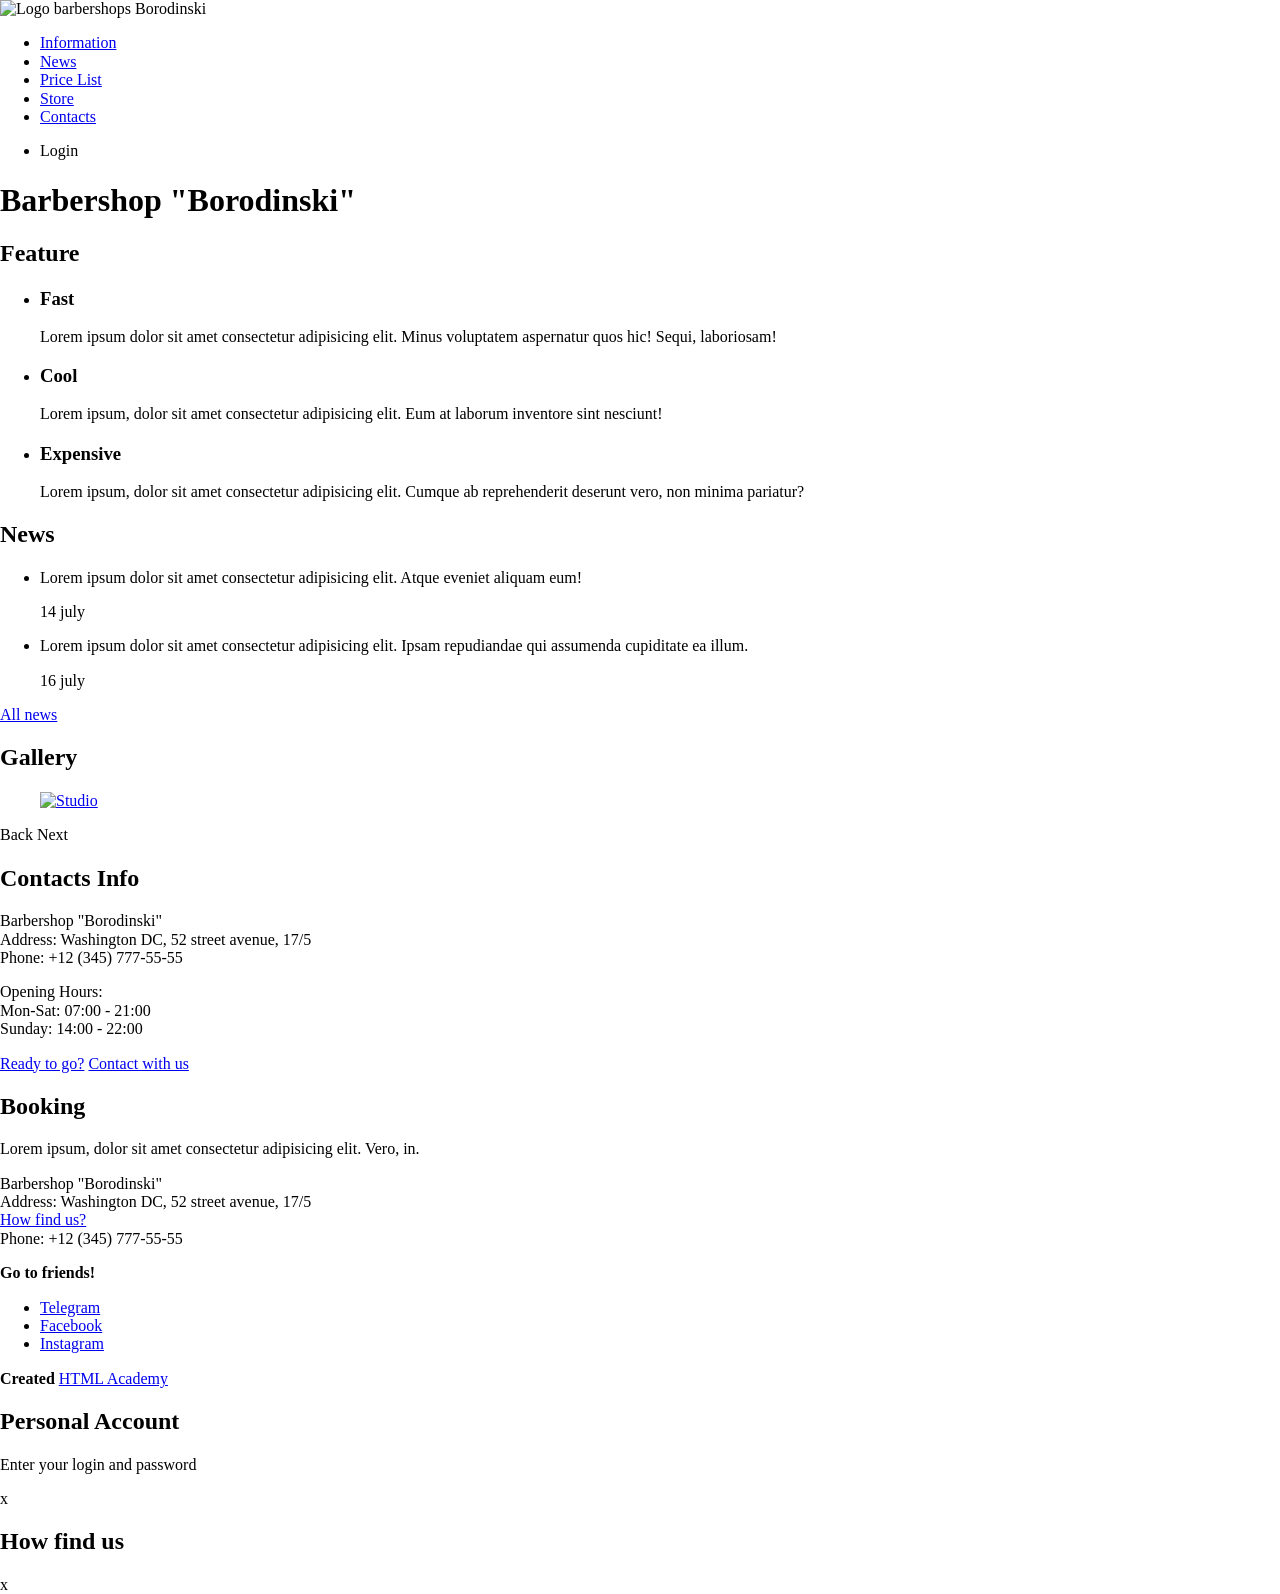
==== index.html @ 48e32523 "Create modal-login & modal-map sections" ====
<!DOCTYPE html>
<html lang="en">

<head>
  <meta charset="UTF-8">
  <meta name="viewport" content="width=device-width, initial-scale=1.0">
  <meta http-equiv="X-UA-Compatible" content="ie=edge">
  <title>Barbershop Borodinski</title>
  <link rel="stylesheet" href="css/normalize.min.css">
  <link rel="stylesheet" href="css/style.css">
</head>

<body>
  <header class="main-header">
    <nav class="main-navigation">
      <a class="main-header-logo">
        <img src="img/index-logo.svg" width="368" height="153" alt="Logo barbershops Borodinski">
      </a>
      <ul class="site-navigation">
        <li>
          <a href="info.html">Information</a>
        </li>
        <li>
          <a href="news.html">News</a>
        </li>
        <li>
          <a href="price.html">Price List</a>
        </li>
        <li>
          <a href="catalog.html">Store</a>
        </li>
        <li>
          <a href="contacts.html">Contacts</a>
        </li>
      </ul>
      <ul class="user-navigation">
        <li class="login-link">Login</li>
      </ul>
    </nav>

  </header>

  <main class="container">
    <h1 class="visually-hidden">Barbershop "Borodinski"</h1>

    <section class="features">
      <h2 class="visually-hidden">Feature</h2>
      <ul class="feature-list">
        <li class="feature-item">
          <h3>Fast</h3>
          <p>Lorem ipsum dolor sit amet consectetur adipisicing elit. Minus voluptatem aspernatur quos hic! Sequi, laboriosam!</p>
        </li>
        <li class="feature-item">
          <h3>Cool</h3>
          <p>Lorem ipsum, dolor sit amet consectetur adipisicing elit. Eum at laborum inventore sint nesciunt!</p>
        </li>
        <li class="feature-item">
          <h3>Expensive</h3>
          <p>Lorem ipsum, dolor sit amet consectetur adipisicing elit. Cumque ab reprehenderit deserunt vero, non minima pariatur?</p>
        </li>
      </ul>
    </section>

    <section class="news">
      <h2>News</h2>
      <ul class="news-list">
        <li class="news-item">
          <p>Lorem ipsum dolor sit amet consectetur adipisicing elit. Atque eveniet aliquam eum!</p>
          <time datetime="2018-07-14">14 july</time>
        </li>
        <li class="news-item">
          <p>Lorem ipsum dolor sit amet consectetur adipisicing elit. Ipsam repudiandae qui assumenda cupiditate ea illum.</p>
          <time datetime="2018-07-16">16 july</time>
        </li>
      </ul>
      <a class="button" href="news.html">All news</a>
    </section>

    <section class="gallery">
      <h2>Gallery</h2>
      <figure class="gallery-content">
        <a href="#">
          <img src="img/studio.jpg" width="286" height="164" alt="Studio">
        </a>
      </figure>
      <span class="button gallery-button galery-button-back">Back</span>
      <span class="button gallery-button galery-button-next">Next</span>
    </section>

    <section class="contacts">
      <h2>Contacts Info</h2>
      <p>
        Barbershop "Borodinski"<br/>
        Address: Washington DC, 52 street avenue, 17/5<br/>
        Phone: +12 (345) 777-55-55
      </p>
      <p>
        Opening Hours:<br/>
        Mon-Sat: 07:00 - 21:00<br/>
        Sunday: 14:00 - 22:00
      </p>
      <a href="map.html" class="button">Ready to go?</a>
      <a href="contacts.html" class="button">Contact with us</a>
    </section>

    <section class="appointment">
      <h2>Booking</h2>
      <p class="appointment-info">Lorem ipsum, dolor sit amet consectetur adipisicing elit. Vero, in.</p>
      <!-- TODO form -->
    </section>
    
  </main>

  <footer class="main-footer">
    <p class="footer-contacts">
      Barbershop "Borodinski"<br/>
      Address: Washington DC, 52 street avenue, 17/5<br/>
      <a href="map.html">How find us?</a><br/>
      Phone: +12 (345) 777-55-55
    </p>
    <p class="footer-social">
      <b>Go to friends!</b>
      <ul>
        <li>
          <a class="social-button" href="#">Telegram</a>
        </li>
        <li>
          <a class="social-button" href="#">Facebook</a>
        </li>
        <li>
          <a class="social-button" href="#">Instagram</a>
        </li>
      </ul>
    </p>
    <p class="footer-copyright">
      <b>Created</b>
      <a class="button" href="https://htmlacademy.ru">HTML Academy</a>
    </p>
  </footer>

  <section class="modal modal-login">
    <h2>Personal Account</h2>
    <p>Enter your login and password</p>
    <!-- TODO form -->
    <span class="modal-close">x</span>
  </section>

  <section class="modal modal-map">
    <h2 class="visually-hidden">How find us</h2>
    <span class="modal-close">x</span>

  </section>

</body>

</html>
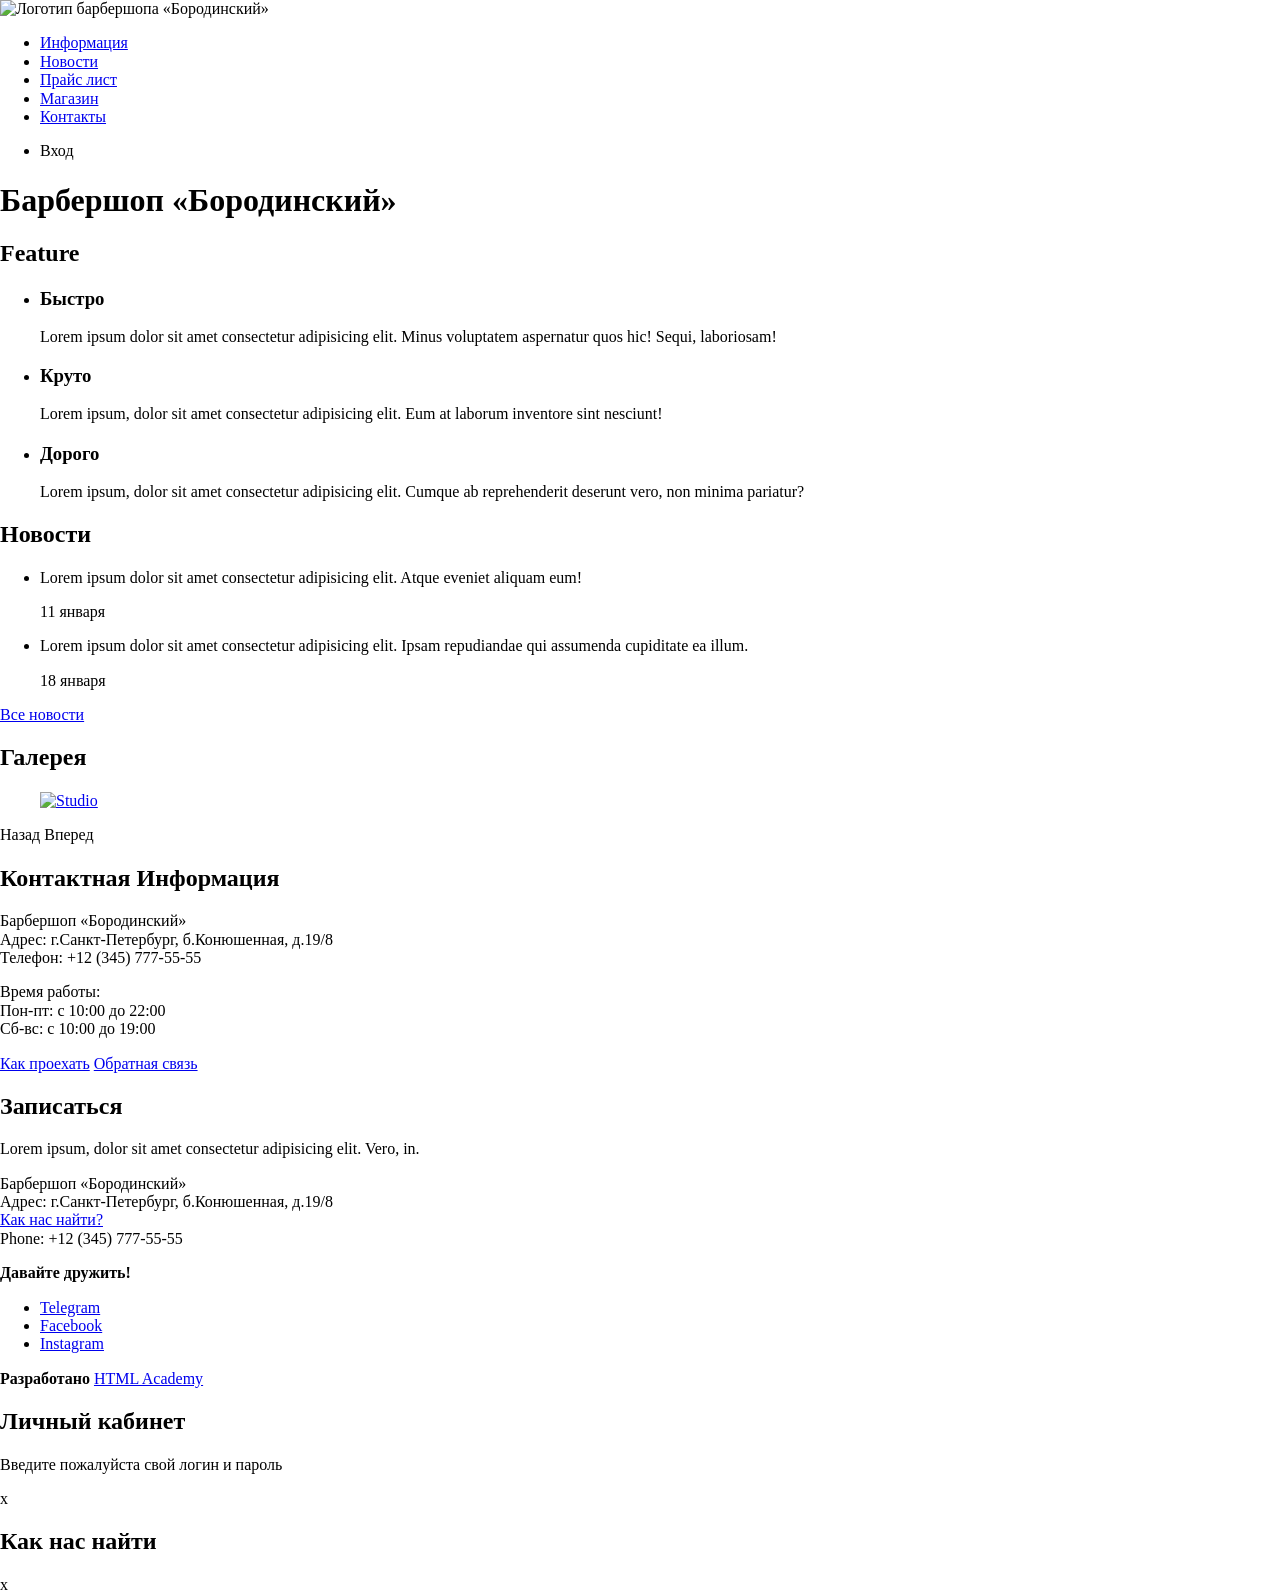
==== commit 8e718faf: "Change localization: en -> ru" ====
--- a/index.html
+++ b/index.html
@@ -5,7 +5,7 @@
   <meta charset="UTF-8">
   <meta name="viewport" content="width=device-width, initial-scale=1.0">
   <meta http-equiv="X-UA-Compatible" content="ie=edge">
-  <title>Barbershop Borodinski</title>
+  <title>Барбершоп Бородинский</title>
   <link rel="stylesheet" href="css/normalize.min.css">
   <link rel="stylesheet" href="css/style.css">
 </head>
@@ -14,97 +14,97 @@
   <header class="main-header">
     <nav class="main-navigation">
       <a class="main-header-logo">
-        <img src="img/index-logo.svg" width="368" height="153" alt="Logo barbershops Borodinski">
+        <img src="img/index-logo.svg" width="368" height="153" alt="Логотип барбершопа «Бородинский»">
       </a>
       <ul class="site-navigation">
         <li>
-          <a href="info.html">Information</a>
+          <a href="info.html">Информация</a>
         </li>
         <li>
-          <a href="news.html">News</a>
+          <a href="news.html">Новости</a>
         </li>
         <li>
-          <a href="price.html">Price List</a>
+          <a href="price.html">Прайс лист</a>
         </li>
         <li>
-          <a href="catalog.html">Store</a>
+          <a href="catalog.html">Магазин</a>
         </li>
         <li>
-          <a href="contacts.html">Contacts</a>
+          <a href="contacts.html">Контакты</a>
         </li>
       </ul>
       <ul class="user-navigation">
-        <li class="login-link">Login</li>
+        <li class="login-link">Вход</li>
       </ul>
     </nav>
 
   </header>
 
   <main class="container">
-    <h1 class="visually-hidden">Barbershop "Borodinski"</h1>
+    <h1 class="visually-hidden">Барбершоп «Бородинский»</h1>
 
     <section class="features">
       <h2 class="visually-hidden">Feature</h2>
       <ul class="feature-list">
         <li class="feature-item">
-          <h3>Fast</h3>
+          <h3>Быстро</h3>
           <p>Lorem ipsum dolor sit amet consectetur adipisicing elit. Minus voluptatem aspernatur quos hic! Sequi, laboriosam!</p>
         </li>
         <li class="feature-item">
-          <h3>Cool</h3>
+          <h3>Круто</h3>
           <p>Lorem ipsum, dolor sit amet consectetur adipisicing elit. Eum at laborum inventore sint nesciunt!</p>
         </li>
         <li class="feature-item">
-          <h3>Expensive</h3>
+          <h3>Дорого</h3>
           <p>Lorem ipsum, dolor sit amet consectetur adipisicing elit. Cumque ab reprehenderit deserunt vero, non minima pariatur?</p>
         </li>
       </ul>
     </section>
 
     <section class="news">
-      <h2>News</h2>
+      <h2>Новости</h2>
       <ul class="news-list">
         <li class="news-item">
           <p>Lorem ipsum dolor sit amet consectetur adipisicing elit. Atque eveniet aliquam eum!</p>
-          <time datetime="2018-07-14">14 july</time>
+          <time datetime="2018-01-11">11 января</time>
         </li>
         <li class="news-item">
           <p>Lorem ipsum dolor sit amet consectetur adipisicing elit. Ipsam repudiandae qui assumenda cupiditate ea illum.</p>
-          <time datetime="2018-07-16">16 july</time>
+          <time datetime="2018-01-18">18 января</time>
         </li>
       </ul>
-      <a class="button" href="news.html">All news</a>
+      <a class="button" href="news.html">Все новости</a>
     </section>
 
     <section class="gallery">
-      <h2>Gallery</h2>
+      <h2>Галерея</h2>
       <figure class="gallery-content">
         <a href="#">
           <img src="img/studio.jpg" width="286" height="164" alt="Studio">
         </a>
       </figure>
-      <span class="button gallery-button galery-button-back">Back</span>
-      <span class="button gallery-button galery-button-next">Next</span>
+      <span class="button gallery-button galery-button-back">Назад</span>
+      <span class="button gallery-button galery-button-next">Вперед</span>
     </section>
 
     <section class="contacts">
-      <h2>Contacts Info</h2>
+      <h2>Контактная Информация</h2>
       <p>
-        Barbershop "Borodinski"<br/>
-        Address: Washington DC, 52 street avenue, 17/5<br/>
-        Phone: +12 (345) 777-55-55
+        Барбершоп «Бородинский»<br>
+        Адрес: г.Санкт-Петербург, б.Конюшенная, д.19/8<br>
+        Телефон: +12 (345) 777-55-55
       </p>
       <p>
-        Opening Hours:<br/>
-        Mon-Sat: 07:00 - 21:00<br/>
-        Sunday: 14:00 - 22:00
+        Время работы:<br>
+        Пон-пт: с 10:00 до 22:00<br>
+        Сб-вс: с 10:00 до 19:00
       </p>
-      <a href="map.html" class="button">Ready to go?</a>
-      <a href="contacts.html" class="button">Contact with us</a>
+      <a href="map.html" class="button">Как проехать</a>
+      <a href="contacts.html" class="button">Обратная связь</a>
     </section>
 
     <section class="appointment">
-      <h2>Booking</h2>
+      <h2>Записаться</h2>
       <p class="appointment-info">Lorem ipsum, dolor sit amet consectetur adipisicing elit. Vero, in.</p>
       <!-- TODO form -->
     </section>
@@ -113,13 +113,13 @@
 
   <footer class="main-footer">
     <p class="footer-contacts">
-      Barbershop "Borodinski"<br/>
-      Address: Washington DC, 52 street avenue, 17/5<br/>
-      <a href="map.html">How find us?</a><br/>
+      Барбершоп «Бородинский»<br>
+      Адрес: г.Санкт-Петербург, б.Конюшенная, д.19/8<br>
+      <a href="map.html">Как нас найти?</a><br>
       Phone: +12 (345) 777-55-55
     </p>
-    <p class="footer-social">
-      <b>Go to friends!</b>
+    <div class="footer-social">
+      <b>Давайте дружить!</b>
       <ul>
         <li>
           <a class="social-button" href="#">Telegram</a>
@@ -131,22 +131,22 @@
           <a class="social-button" href="#">Instagram</a>
         </li>
       </ul>
-    </p>
+    </div>
     <p class="footer-copyright">
-      <b>Created</b>
+      <b>Разработано</b>
       <a class="button" href="https://htmlacademy.ru">HTML Academy</a>
     </p>
   </footer>
 
   <section class="modal modal-login">
-    <h2>Personal Account</h2>
-    <p>Enter your login and password</p>
+    <h2>Личный кабинет</h2>
+    <p>Введите пожалуйста свой логин и пароль</p>
     <!-- TODO form -->
     <span class="modal-close">x</span>
   </section>
 
   <section class="modal modal-map">
-    <h2 class="visually-hidden">How find us</h2>
+    <h2 class="visually-hidden">Как нас найти</h2>
     <span class="modal-close">x</span>
 
   </section>
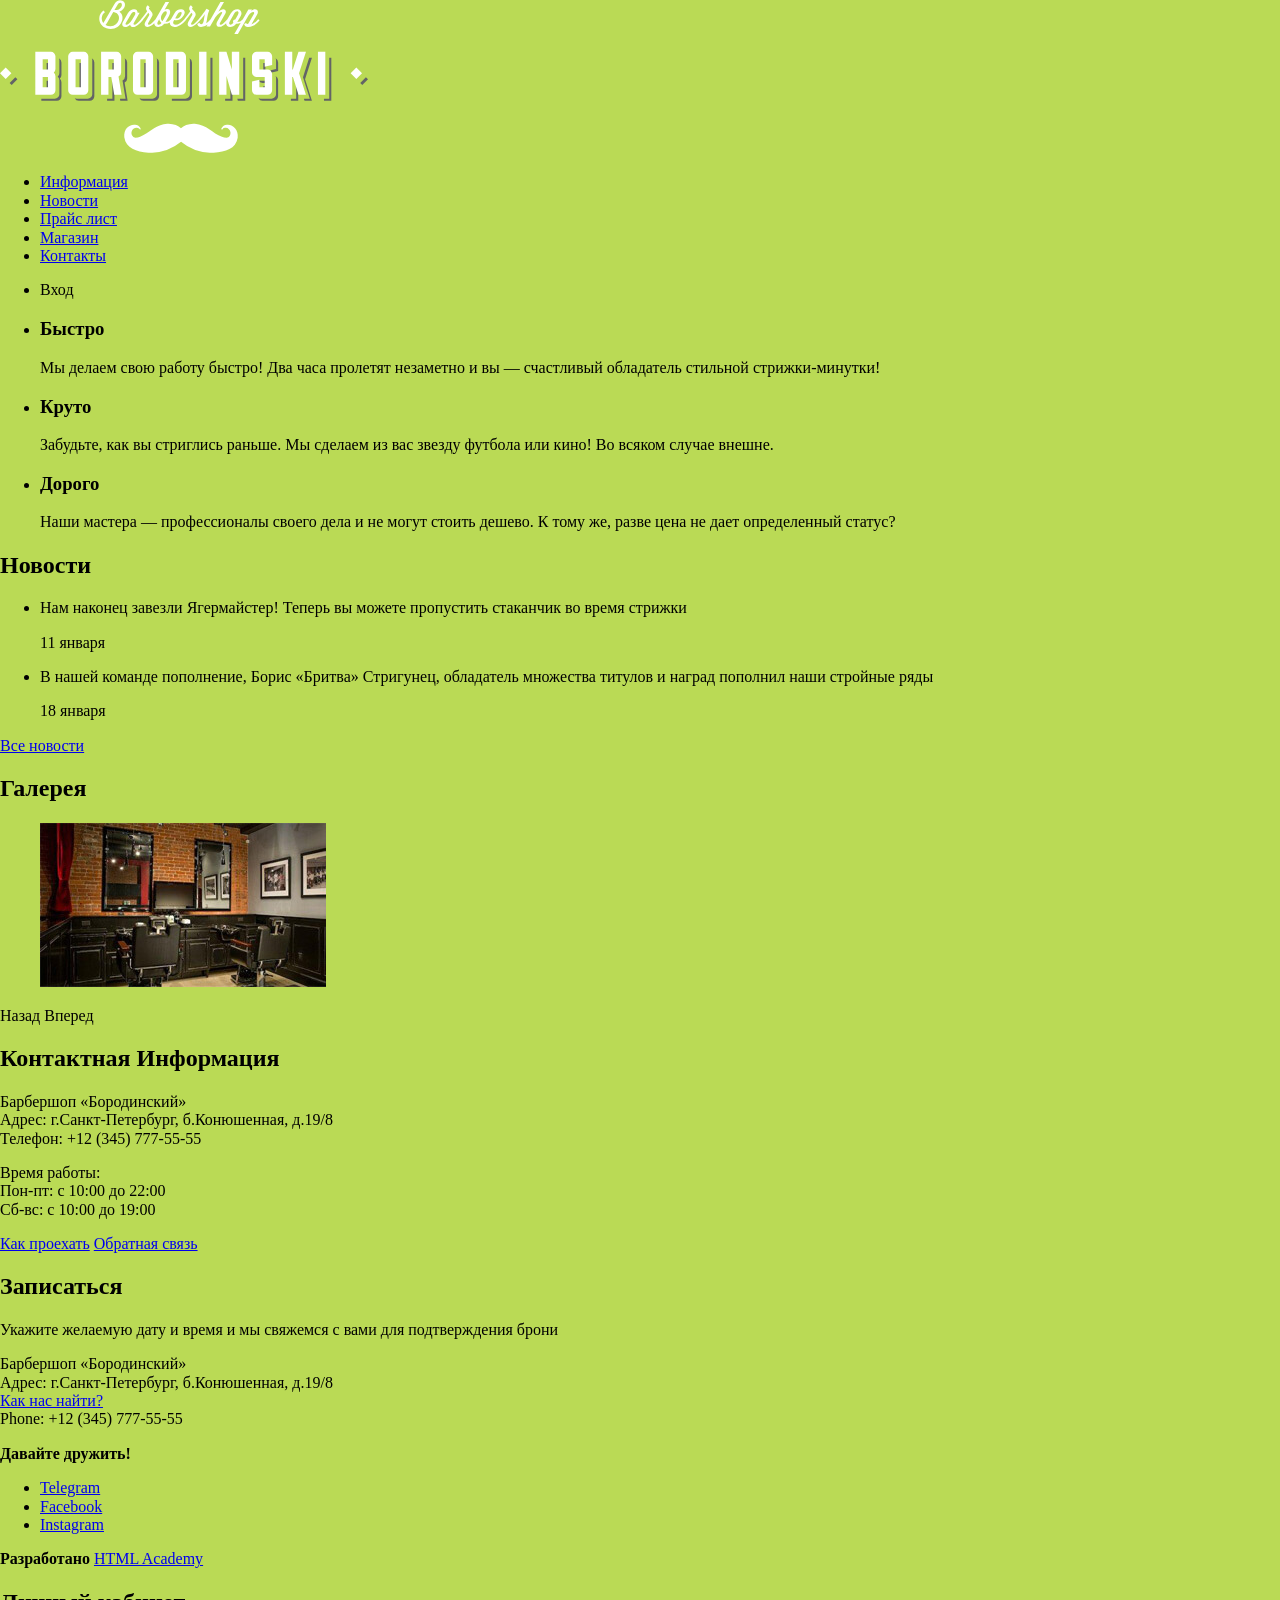
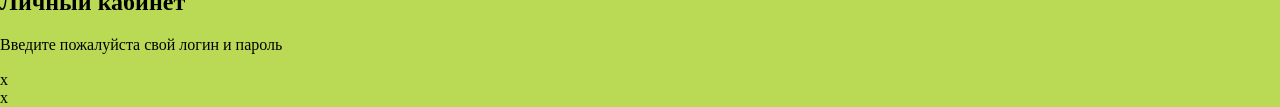
==== commit aff57265: "Create catalog-item page: add main header & main footer" ====
--- a/index.html
+++ b/index.html
@@ -48,15 +48,15 @@
       <ul class="feature-list">
         <li class="feature-item">
           <h3>Быстро</h3>
-          <p>Lorem ipsum dolor sit amet consectetur adipisicing elit. Minus voluptatem aspernatur quos hic! Sequi, laboriosam!</p>
+          <p>Мы делаем свою работу быстро! Два часа пролетят незаметно и вы — счастливый обладатель стильной стрижки-минутки!</p>
         </li>
         <li class="feature-item">
           <h3>Круто</h3>
-          <p>Lorem ipsum, dolor sit amet consectetur adipisicing elit. Eum at laborum inventore sint nesciunt!</p>
+          <p>Забудьте, как вы стриглись раньше. Мы сделаем из вас звезду футбола или кино! Во всяком случае внешне.</p>
         </li>
         <li class="feature-item">
           <h3>Дорого</h3>
-          <p>Lorem ipsum, dolor sit amet consectetur adipisicing elit. Cumque ab reprehenderit deserunt vero, non minima pariatur?</p>
+          <p>Наши мастера — профессионалы своего дела и не могут стоить дешево. К тому же, разве цена не дает определенный статус?</p>
         </li>
       </ul>
     </section>
@@ -65,11 +65,13 @@
       <h2>Новости</h2>
       <ul class="news-list">
         <li class="news-item">
-          <p>Lorem ipsum dolor sit amet consectetur adipisicing elit. Atque eveniet aliquam eum!</p>
+          <p>Нам наконец завезли Ягермайстер! Теперь вы можете пропустить стаканчик во время стрижки</p>
           <time datetime="2018-01-11">11 января</time>
         </li>
         <li class="news-item">
-          <p>Lorem ipsum dolor sit amet consectetur adipisicing elit. Ipsam repudiandae qui assumenda cupiditate ea illum.</p>
+          <p>В нашей команде пополнение, Борис «Бритва» Стригунец, обладатель множества титулов и наград пополнил наши стройные
+            ряды
+          </p>
           <time datetime="2018-01-18">18 января</time>
         </li>
       </ul>
@@ -90,14 +92,14 @@
     <section class="contacts">
       <h2>Контактная Информация</h2>
       <p>
-        Барбершоп «Бородинский»<br>
-        Адрес: г.Санкт-Петербург, б.Конюшенная, д.19/8<br>
-        Телефон: +12 (345) 777-55-55
+        Барбершоп «Бородинский»
+        <br> Адрес: г.Санкт-Петербург, б.Конюшенная, д.19/8
+        <br> Телефон: +12 (345) 777-55-55
       </p>
       <p>
-        Время работы:<br>
-        Пон-пт: с 10:00 до 22:00<br>
-        Сб-вс: с 10:00 до 19:00
+        Время работы:
+        <br> Пон-пт: с 10:00 до 22:00
+        <br> Сб-вс: с 10:00 до 19:00
       </p>
       <a href="map.html" class="button">Как проехать</a>
       <a href="contacts.html" class="button">Обратная связь</a>
@@ -105,18 +107,19 @@
 
     <section class="appointment">
       <h2>Записаться</h2>
-      <p class="appointment-info">Lorem ipsum, dolor sit amet consectetur adipisicing elit. Vero, in.</p>
+      <p class="appointment-info">Укажите желаемую дату и время и мы свяжемся с вами для подтверждения брони</p>
       <!-- TODO form -->
     </section>
-    
+
   </main>
 
   <footer class="main-footer">
     <p class="footer-contacts">
-      Барбершоп «Бородинский»<br>
-      Адрес: г.Санкт-Петербург, б.Конюшенная, д.19/8<br>
-      <a href="map.html">Как нас найти?</a><br>
-      Phone: +12 (345) 777-55-55
+      Барбершоп «Бородинский»
+      <br> Адрес: г.Санкт-Петербург, б.Конюшенная, д.19/8
+      <br>
+      <a href="map.html">Как нас найти?</a>
+      <br> Phone: +12 (345) 777-55-55
     </p>
     <div class="footer-social">
       <b>Давайте дружить!</b>
--- a/css/style.css
+++ b/css/style.css
@@ -0,0 +1,7 @@
+body {
+  background: #bada55;
+}
+
+.visually-hidden {
+  display: none;
+}
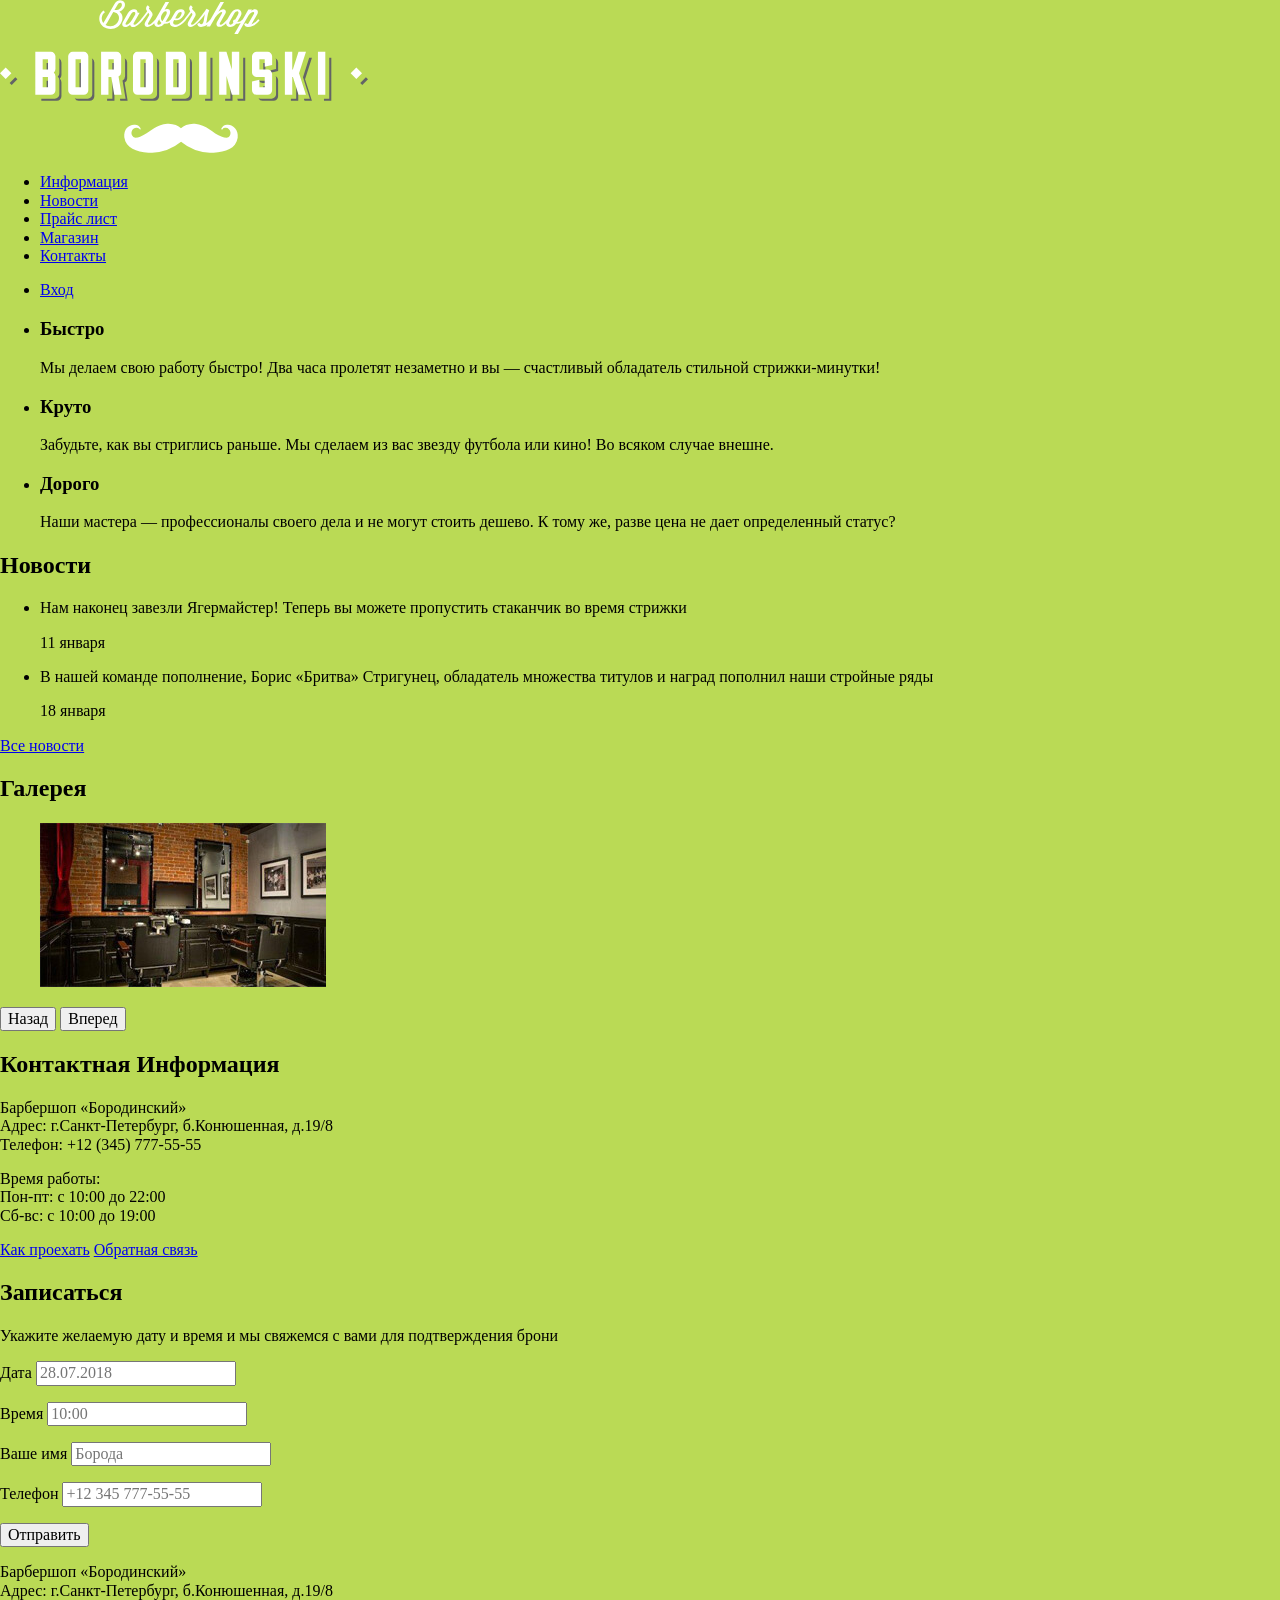
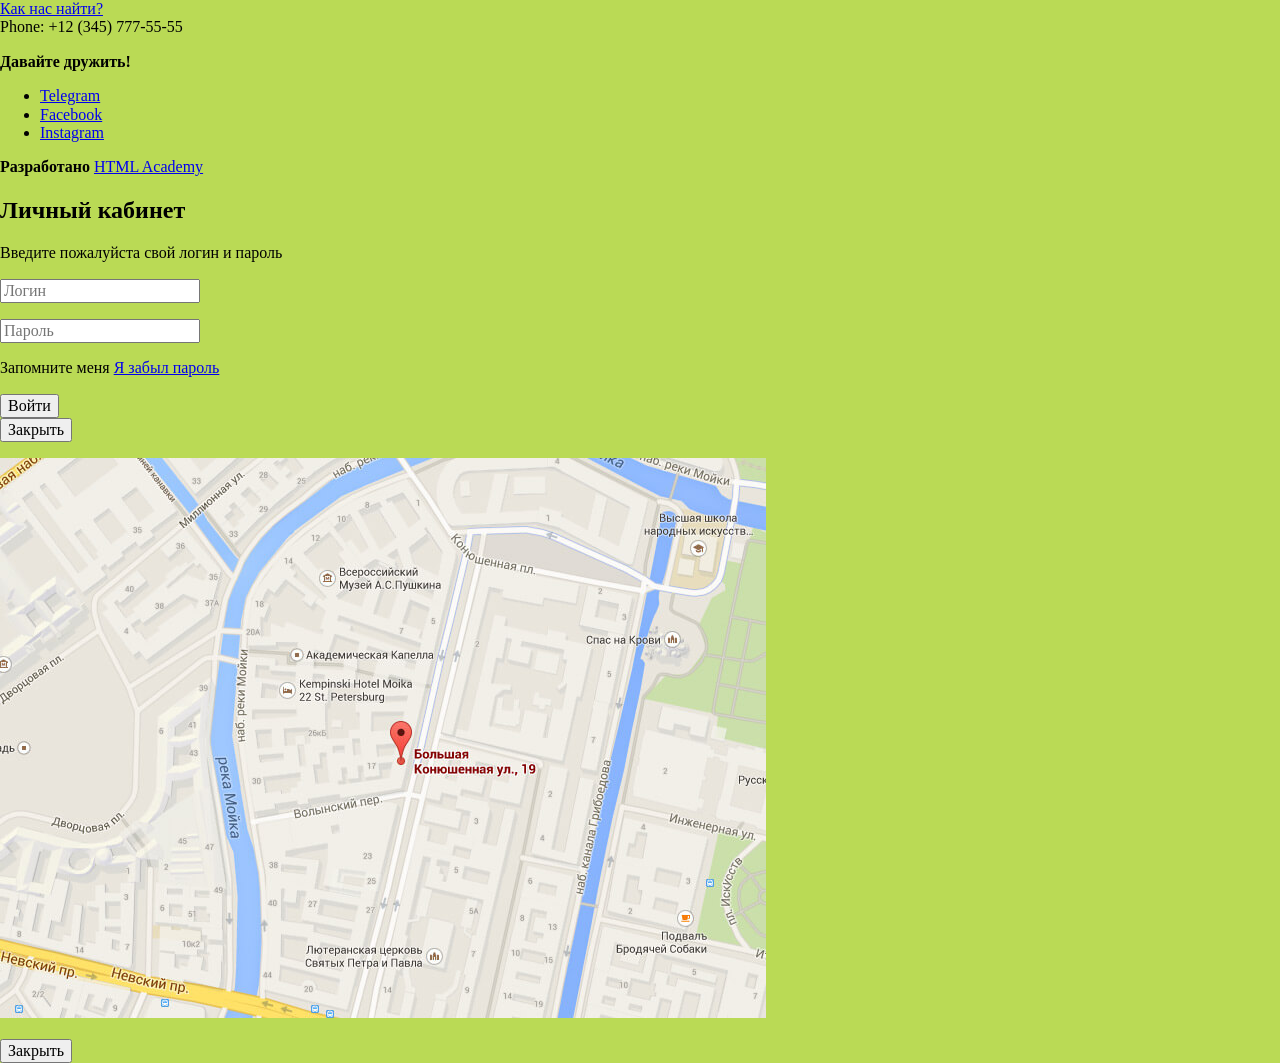
==== commit 7f6cf24f: "Create appointment-form, modal-login form Add user login-link, change modal-close button, change gal" ====
--- a/index.html
+++ b/index.html
@@ -34,7 +34,9 @@
         </li>
       </ul>
       <ul class="user-navigation">
-        <li class="login-link">Вход</li>
+        <li class="login-link">
+          <a href="login.html" class="login-link">Вход</a>
+        </li>
       </ul>
     </nav>
 
@@ -85,8 +87,8 @@
           <img src="img/studio.jpg" width="286" height="164" alt="Studio">
         </a>
       </figure>
-      <span class="button gallery-button galery-button-back">Назад</span>
-      <span class="button gallery-button galery-button-next">Вперед</span>
+      <button class="button gallery-button galery-button-back" type="button">Назад</button>
+      <button class="button gallery-button galery-button-next" type="button">Вперед</button>
     </section>
 
     <section class="contacts">
@@ -108,7 +110,25 @@
     <section class="appointment">
       <h2>Записаться</h2>
       <p class="appointment-info">Укажите желаемую дату и время и мы свяжемся с вами для подтверждения брони</p>
-      <!-- TODO form -->
+      <form class="appointment-form" action="https://echo.htmlacademy.ru" method="POST">
+        <p class="appointment-item">
+          <label for="appointment-date">Дата</label>
+          <input id="appointment-date" type="text" name="date" value="" placeholder="28.07.2018">
+        </p>
+        <p class="appointment-item">
+          <label for="appointment-time">Время</label>
+          <input id="appointment-time" type="text" name="time" value="" placeholder="10:00">
+        </p>
+        <p class="appointment=item">
+          <label for="appointment-name">Ваше имя</label>
+          <input id="appointment-name" type="text" name="name" value="" placeholder="Борода">
+        </p>
+        <p class="appointment-item">
+          <label for="appointment-phone">Телефон</label>
+          <input id="appointment-phone" type="tel" name="phone" value="" placeholder="+12 345 777-55-55">
+        </p>
+        <button class="button" type="submit">Отправить</button>
+      </form>
     </section>
 
   </main>
@@ -144,13 +164,34 @@
   <section class="modal modal-login">
     <h2>Личный кабинет</h2>
     <p>Введите пожалуйста свой логин и пароль</p>
-    <!-- TODO form -->
-    <span class="modal-close">x</span>
+    <form class="login-form" action="https://echo.htmlacademy.ru" method="POST">
+      <p>
+        <label class="visually-hidden" for="user-login">Логин</label>
+        <input class="login-icon__user" id="user-login" type="text" name="login" placeholder="Логин">
+      </p>
+      <p>
+        <label class="visually-hidden" for="user-password">Пароль</label>
+        <input class="login-icon__password" id="user-password" type="password" name="password" placeholder="Пароль">
+      </p>
+      <p class="login-password__info">
+        <label class="login-checkbox">
+          <input class="visually-hidden" type="checkbox" name="remember">
+          <span class="checkbox-indicator"></span>
+          Запомните меня
+        </label>
+        <a class="restore" href="#">Я забыл пароль</a>
+      </p>
+      <button class="button" type="submit">Войти</button>
+    </form>
+    <button class="modal-close" type="button">Закрыть</button>
   </section>
 
   <section class="modal modal-map">
     <h2 class="visually-hidden">Как нас найти</h2>
-    <span class="modal-close">x</span>
+    <p>
+      <img src="img/map.jpg" width="766" height="560" alt="Офис компании по адресу ул.Конюшенная, д.19/8, г.Санкт-Петербург">
+    </p>
+    <button class="modal-close">Закрыть</button>
 
   </section>
 
--- a/css/style.css
+++ b/css/style.css
@@ -3,5 +3,12 @@
 }
 
 .visually-hidden {
-  display: none;
+  position: absolute;
+  width: 1px;
+  height: 1px;
+  margin: -1px;
+  padding: 0;
+  border: 0;
+  clip: rect(0 0 0 0);
+  overflow: hidden;
 }
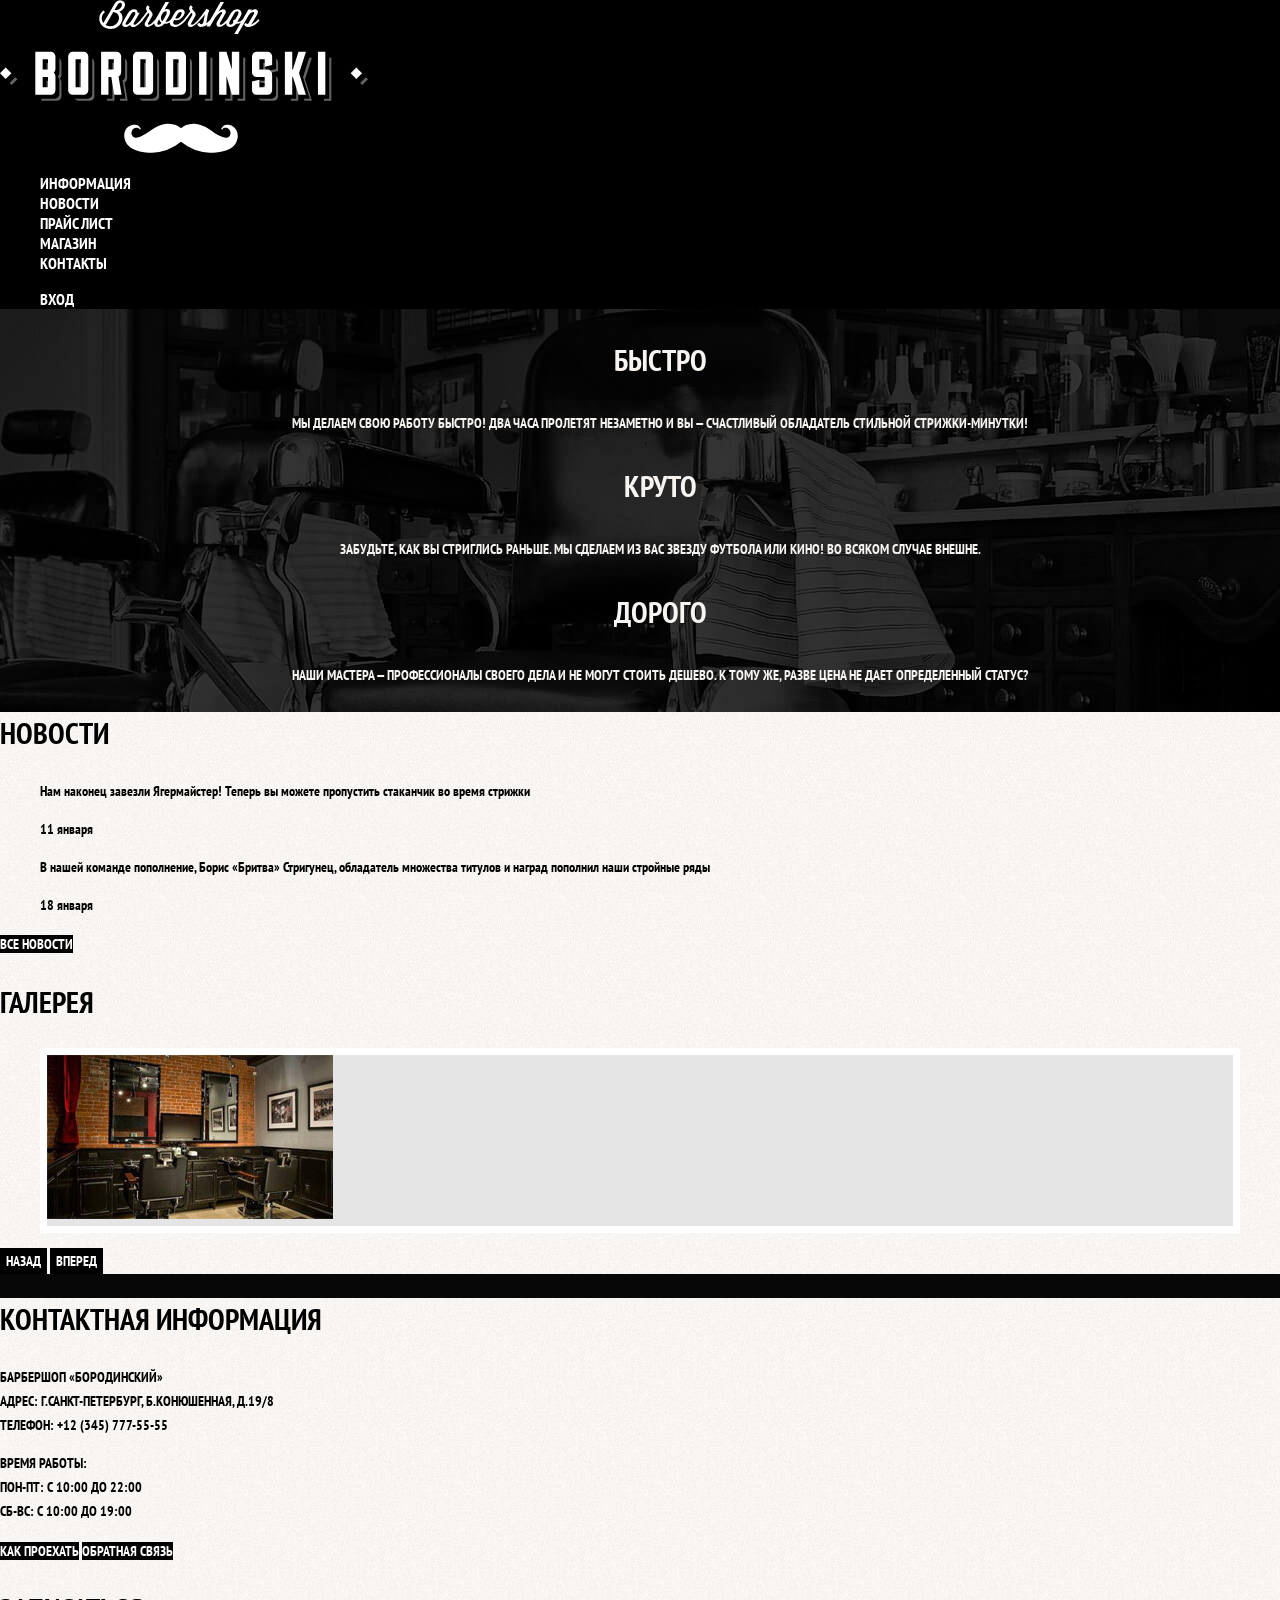
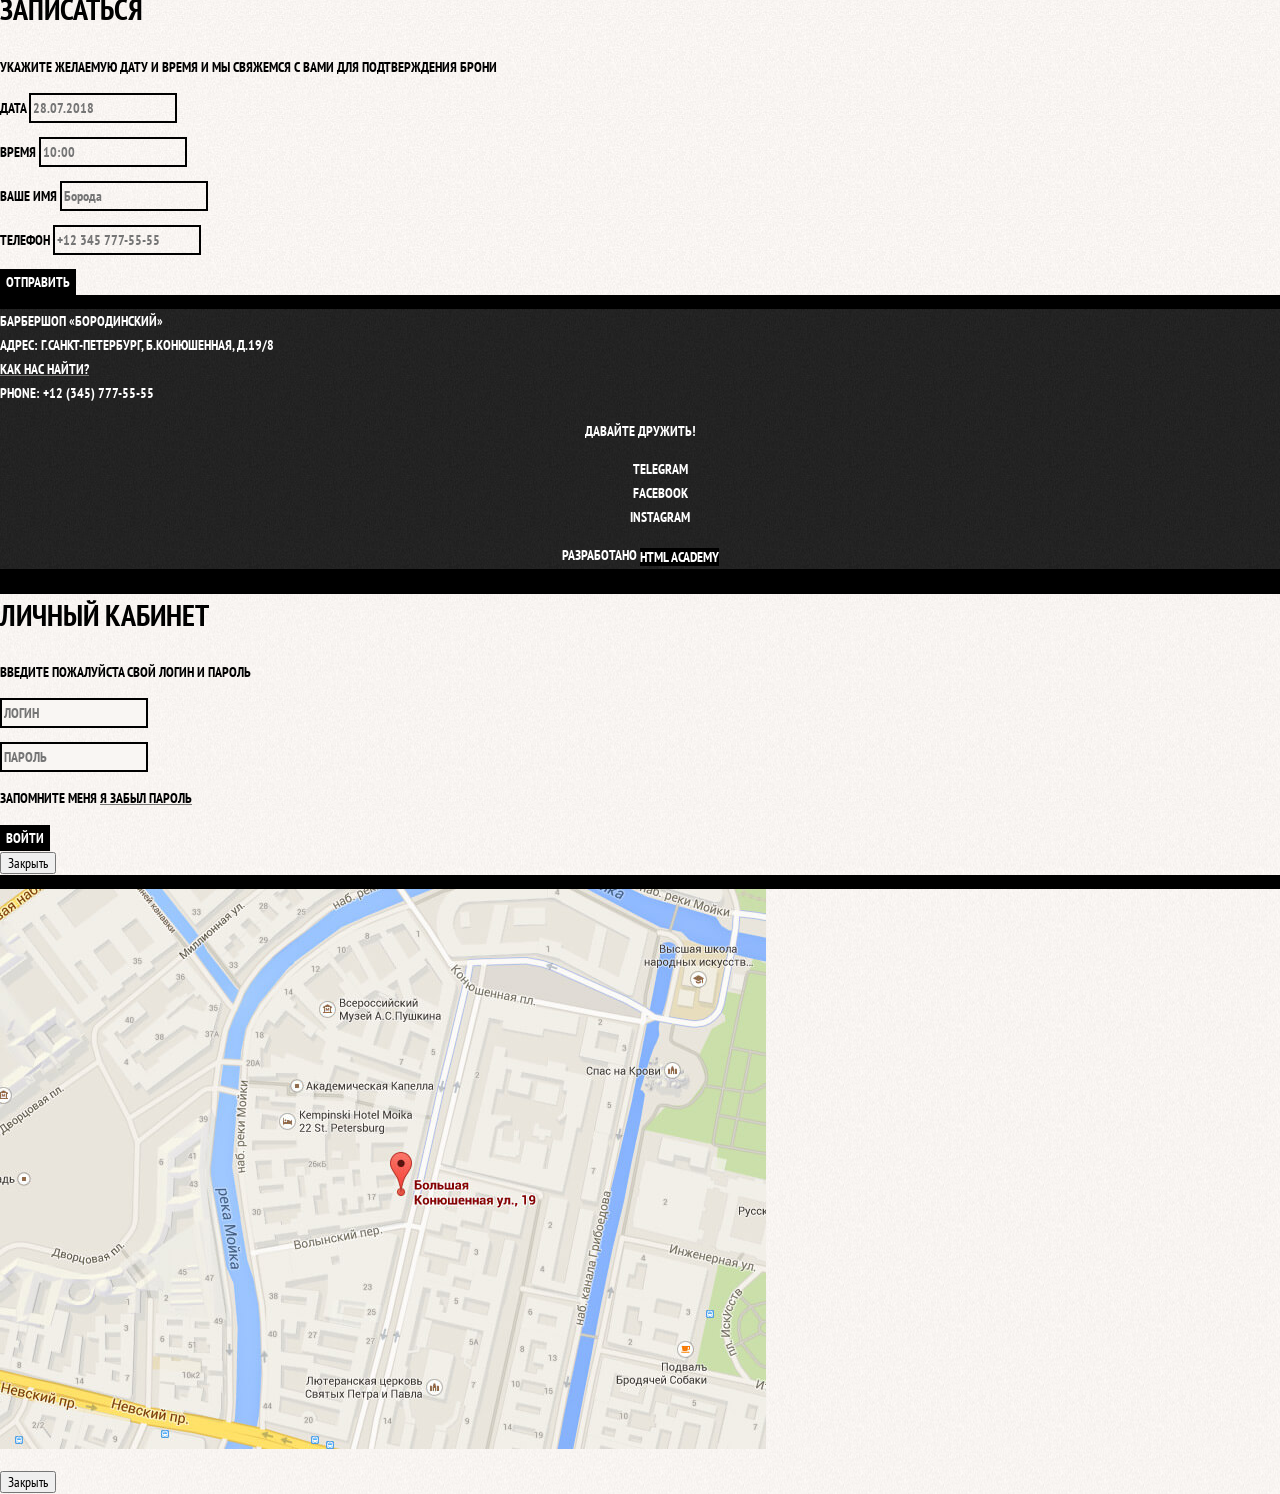
==== commit 35892734: "Add style to main page: font, background" ====
--- a/index.html
+++ b/index.html
@@ -6,6 +6,7 @@
   <meta name="viewport" content="width=device-width, initial-scale=1.0">
   <meta http-equiv="X-UA-Compatible" content="ie=edge">
   <title>Барбершоп Бородинский</title>
+  <link href="https://fonts.googleapis.com/css?family=PT+Sans+Narrow:400,700&amp;subset=cyrillic" rel="stylesheet">
   <link rel="stylesheet" href="css/normalize.min.css">
   <link rel="stylesheet" href="css/style.css">
 </head>
@@ -35,7 +36,7 @@
       </ul>
       <ul class="user-navigation">
         <li class="login-link">
-          <a href="login.html" class="login-link">Вход</a>
+          <a class="login-link" href="login.html">Вход</a>
         </li>
       </ul>
     </nav>
@@ -47,7 +48,7 @@
 
     <section class="features">
       <h2 class="visually-hidden">Feature</h2>
-      <ul class="feature-list">
+      <ul class="features-list">
         <li class="feature-item">
           <h3>Быстро</h3>
           <p>Мы делаем свою работу быстро! Два часа пролетят незаметно и вы — счастливый обладатель стильной стрижки-минутки!</p>
@@ -63,73 +64,78 @@
       </ul>
     </section>
 
-    <section class="news">
-      <h2>Новости</h2>
-      <ul class="news-list">
-        <li class="news-item">
-          <p>Нам наконец завезли Ягермайстер! Теперь вы можете пропустить стаканчик во время стрижки</p>
-          <time datetime="2018-01-11">11 января</time>
-        </li>
-        <li class="news-item">
-          <p>В нашей команде пополнение, Борис «Бритва» Стригунец, обладатель множества титулов и наград пополнил наши стройные
-            ряды
-          </p>
-          <time datetime="2018-01-18">18 января</time>
-        </li>
-      </ul>
-      <a class="button" href="news.html">Все новости</a>
-    </section>
-
-    <section class="gallery">
-      <h2>Галерея</h2>
-      <figure class="gallery-content">
-        <a href="#">
-          <img src="img/studio.jpg" width="286" height="164" alt="Studio">
-        </a>
-      </figure>
-      <button class="button gallery-button galery-button-back" type="button">Назад</button>
-      <button class="button gallery-button galery-button-next" type="button">Вперед</button>
-    </section>
-
-    <section class="contacts">
-      <h2>Контактная Информация</h2>
-      <p>
-        Барбершоп «Бородинский»
-        <br> Адрес: г.Санкт-Петербург, б.Конюшенная, д.19/8
-        <br> Телефон: +12 (345) 777-55-55
-      </p>
-      <p>
-        Время работы:
-        <br> Пон-пт: с 10:00 до 22:00
-        <br> Сб-вс: с 10:00 до 19:00
-      </p>
-      <a href="map.html" class="button">Как проехать</a>
-      <a href="contacts.html" class="button">Обратная связь</a>
-    </section>
-
-    <section class="appointment">
-      <h2>Записаться</h2>
-      <p class="appointment-info">Укажите желаемую дату и время и мы свяжемся с вами для подтверждения брони</p>
-      <form class="appointment-form" action="https://echo.htmlacademy.ru" method="POST">
-        <p class="appointment-item">
-          <label for="appointment-date">Дата</label>
-          <input id="appointment-date" type="text" name="date" value="" placeholder="28.07.2018">
+    <div class="index-column">
+      <section class="news">
+        <h2>Новости</h2>
+        <ul class="news-list">
+          <li class="news-item">
+            <p>Нам наконец завезли Ягермайстер! Теперь вы можете пропустить стаканчик во время стрижки</p>
+            <time datetime="2018-01-11">11 января</time>
+          </li>
+          <li class="news-item">
+            <p>В нашей команде пополнение, Борис «Бритва» Стригунец, обладатель множества титулов и наград пополнил наши стройные
+              ряды
+            </p>
+            <time datetime="2018-01-18">18 января</time>
+          </li>
+        </ul>
+        <a class="button" href="news.html">Все новости</a>
+      </section>
+
+      <section class="gallery">
+        <h2>Галерея</h2>
+        <figure class="gallery-content">
+          <a href="#">
+            <img src="img/studio.jpg" width="286" height="164" alt="Studio">
+          </a>
+        </figure>
+        <button class="button gallery-button galery-button-back" type="button">Назад</button>
+        <button class="button gallery-button galery-button-next" type="button">Вперед</button>
+      </section>
+    </div>
+
+    <div class="index-column">
+      <section class="contacts">
+        <h2>Контактная Информация</h2>
+        <p>
+          Барбершоп «Бородинский»
+          <br> Адрес: г.Санкт-Петербург, б.Конюшенная, д.19/8
+          <br> Телефон: +12 (345) 777-55-55
         </p>
-        <p class="appointment-item">
-          <label for="appointment-time">Время</label>
-          <input id="appointment-time" type="text" name="time" value="" placeholder="10:00">
+        <p>
+          Время работы:
+          <br> Пон-пт: с 10:00 до 22:00
+          <br> Сб-вс: с 10:00 до 19:00
         </p>
-        <p class="appointment=item">
-          <label for="appointment-name">Ваше имя</label>
-          <input id="appointment-name" type="text" name="name" value="" placeholder="Борода">
-        </p>
-        <p class="appointment-item">
-          <label for="appointment-phone">Телефон</label>
-          <input id="appointment-phone" type="tel" name="phone" value="" placeholder="+12 345 777-55-55">
-        </p>
-        <button class="button" type="submit">Отправить</button>
-      </form>
-    </section>
+        <a href="map.html" class="button">Как проехать</a>
+        <a href="contacts.html" class="button">Обратная связь</a>
+      </section>
+
+      <section class="appointment">
+        <h2>Записаться</h2>
+        <p class="appointment-info">Укажите желаемую дату и время и мы свяжемся с вами для подтверждения брони</p>
+        <form class="appointment-form" action="https://echo.htmlacademy.ru" method="POST">
+          <p class="appointment-item">
+            <label for="appointment-date">Дата</label>
+            <input id="appointment-date" type="text" name="date" value="" placeholder="28.07.2018">
+          </p>
+          <p class="appointment-item">
+            <label for="appointment-time">Время</label>
+            <input id="appointment-time" type="text" name="time" value="" placeholder="10:00">
+          </p>
+          <p class="appointment-item">
+            <label for="appointment-name">Ваше имя</label>
+            <input id="appointment-name" type="text" name="name" value="" placeholder="Борода">
+          </p>
+          <p class="appointment-item">
+            <label for="appointment-phone">Телефон</label>
+            <input id="appointment-phone" type="tel" name="phone" value="" placeholder="+12 345 777-55-55">
+          </p>
+          <button class="button" type="submit">Отправить</button>
+        </form>
+      </section>
+    </div>
+
 
   </main>
 
--- a/css/style.css
+++ b/css/style.css
@@ -1,5 +1,191 @@
 body {
-  background: #bada55;
+  margin: 0;
+  padding: 0;
+  font-family: "PT Sans Narrow", Arial, sans-serif;
+  font-size: 14px;
+  line-height: 24px;
+  font-weight: 700;
+  color: #ffffff;
+  text-transform: uppercase;
+  background-color: #000000;
+  background-image: url(/img/bg.jpg);
+  background-position: top center;
+  background-repeat: no-repeat;
+}
+
+a {
+  text-decoration: none;
+}
+
+.button {
+  font: inherit;
+  text-align: center;
+  color: #ffffff;
+  vertical-align: middle;
+  text-transform: uppercase;
+  background-color: #000000;
+  border: none;
+}
+
+.button:hover,
+.button:focus,
+.button:active {
+  background-color: #663d15;
+}
+
+.main-navigation {
+  font-size: 16px;
+  line-height: 20px;
+  color: #ffffff;
+  background-color: #000000;
+}
+
+.site-navigation,
+.user-navigation {
+  list-style: none;
+}
+
+.site-navigation a,
+.user-navigation a {
+  color: #ffffff;
+}
+
+.site-navigation a:hover,
+.site-navigation a:focus,
+.user-navigation a:hover,
+.user-navigation a:focus {
+  background-color: #242424;
+}
+
+.features-list {
+  list-style: none;
+  color: #f7f4f1;
+}
+
+.feature-item {
+  text-align: center;
+}
+
+.feature-item h3 {
+  font-size: 30px;
+  line-height: 42px;
+}
+
+.index-column {
+  color: #000000;
+  background-color: #f7f4f1;
+  background-image: url(/img/pattern-light.jpg);
+  background-position: 0 0;
+  background-repeat: repeat;
+}
+
+.index-column h2 {
+  font-size: 30px;
+  line-height: 42px;
+}
+
+.news-list {
+  list-style: none;
+}
+
+.news-item {
+  text-transform: none;
+}
+
+.gallery-content {
+  background-color: #e5e5e5;
+  border: 7px solid #ffffff;
+}
+
+.appointment-item input {
+  font: inherit;
+  background-color: transparent;
+  border: 2px solid #000000;
+}
+
+.appointment-item input:focus {
+  border: 2px solid #663d15;
+}
+
+.main-footer {
+  color: #ffffff;
+
+  background-color: #202020;
+  background-image: url(/img/pattern-dark.jpg);
+  background-position: 0 0;
+  background-repeat: repeat;
+}
+
+.footer-contacts a {
+  color: #ffffff;
+  text-decoration: underline;
+  text-decoration-color: #797876;
+}
+
+.footer-social {
+  text-align: center;
+}
+
+.footer-social ul {
+  list-style: none;
+}
+
+.social-button {
+  color: #ffffff;
+}
+
+.footer-copyright {
+  text-align: center;
+}
+
+.footer-copyright .button:hover,
+.footer-copyright .button:focus {
+  color: #000000;
+  background-color: #ffffff;
+}
+
+.modal {
+  color: #000000;
+
+  background-color: #f2efec;
+  background-image: url(/img/pattern-light.jpg);
+  background-position: 0, 0;
+  background-repeat: repeat;
+}
+
+.modal h2 {
+  font-size: 30px;
+  line-height: 42px;
+}
+
+.login-form input[type="text"],
+.login-form input[type="password"] {
+  font: inherit;
+  color: #000000;
+  text-transform: uppercase;
+
+  background-color: #f9f6f3;
+  border: 2px solid #000000;
+}
+
+.login-form input:focus {
+  border-color: #663d15;
+}
+
+.login-checkbox:hover,
+.login-checkbox:focus {
+  color: #663d15;
+}
+
+.restore {
+  color: #000000;
+  text-decoration: underline;
+  text-decoration-color: #797876;
+}
+
+.restore:hover,
+.restore:focus {
+  text-decoration: none;
 }
 
 .visually-hidden {
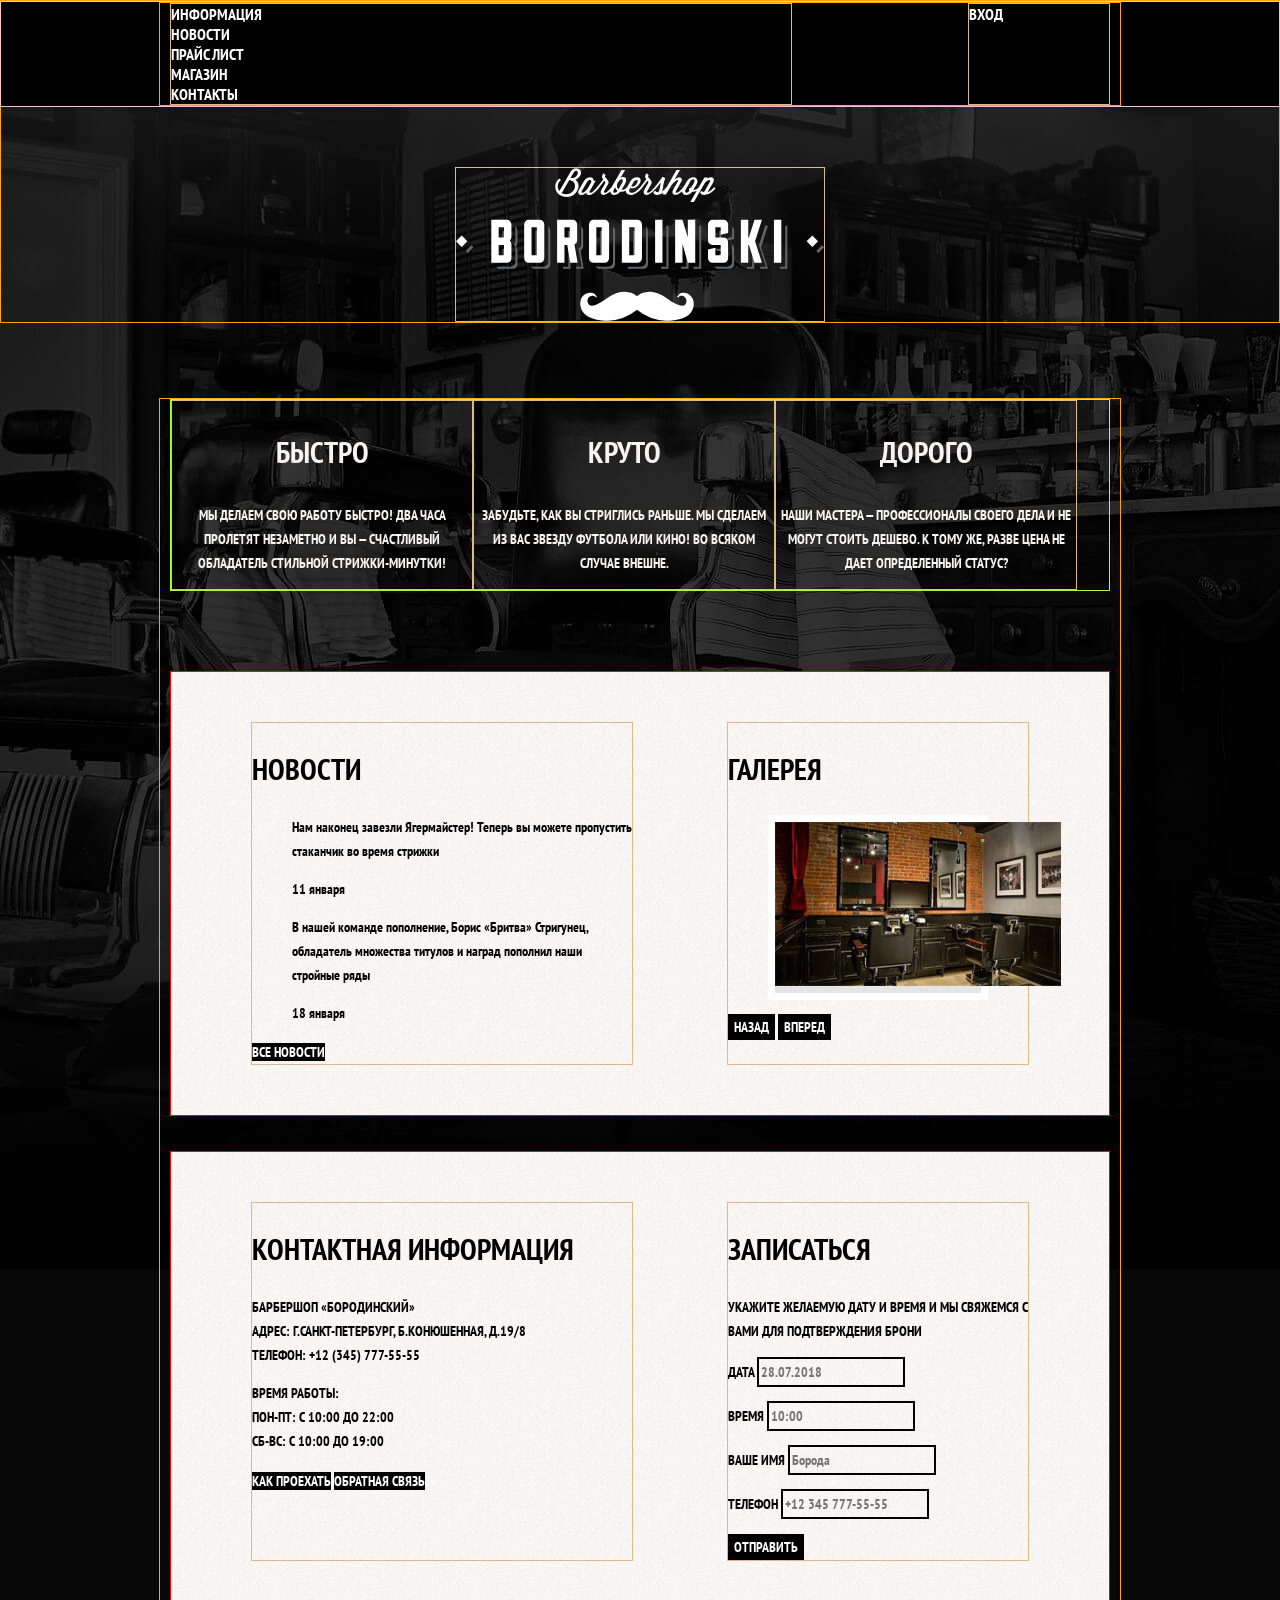
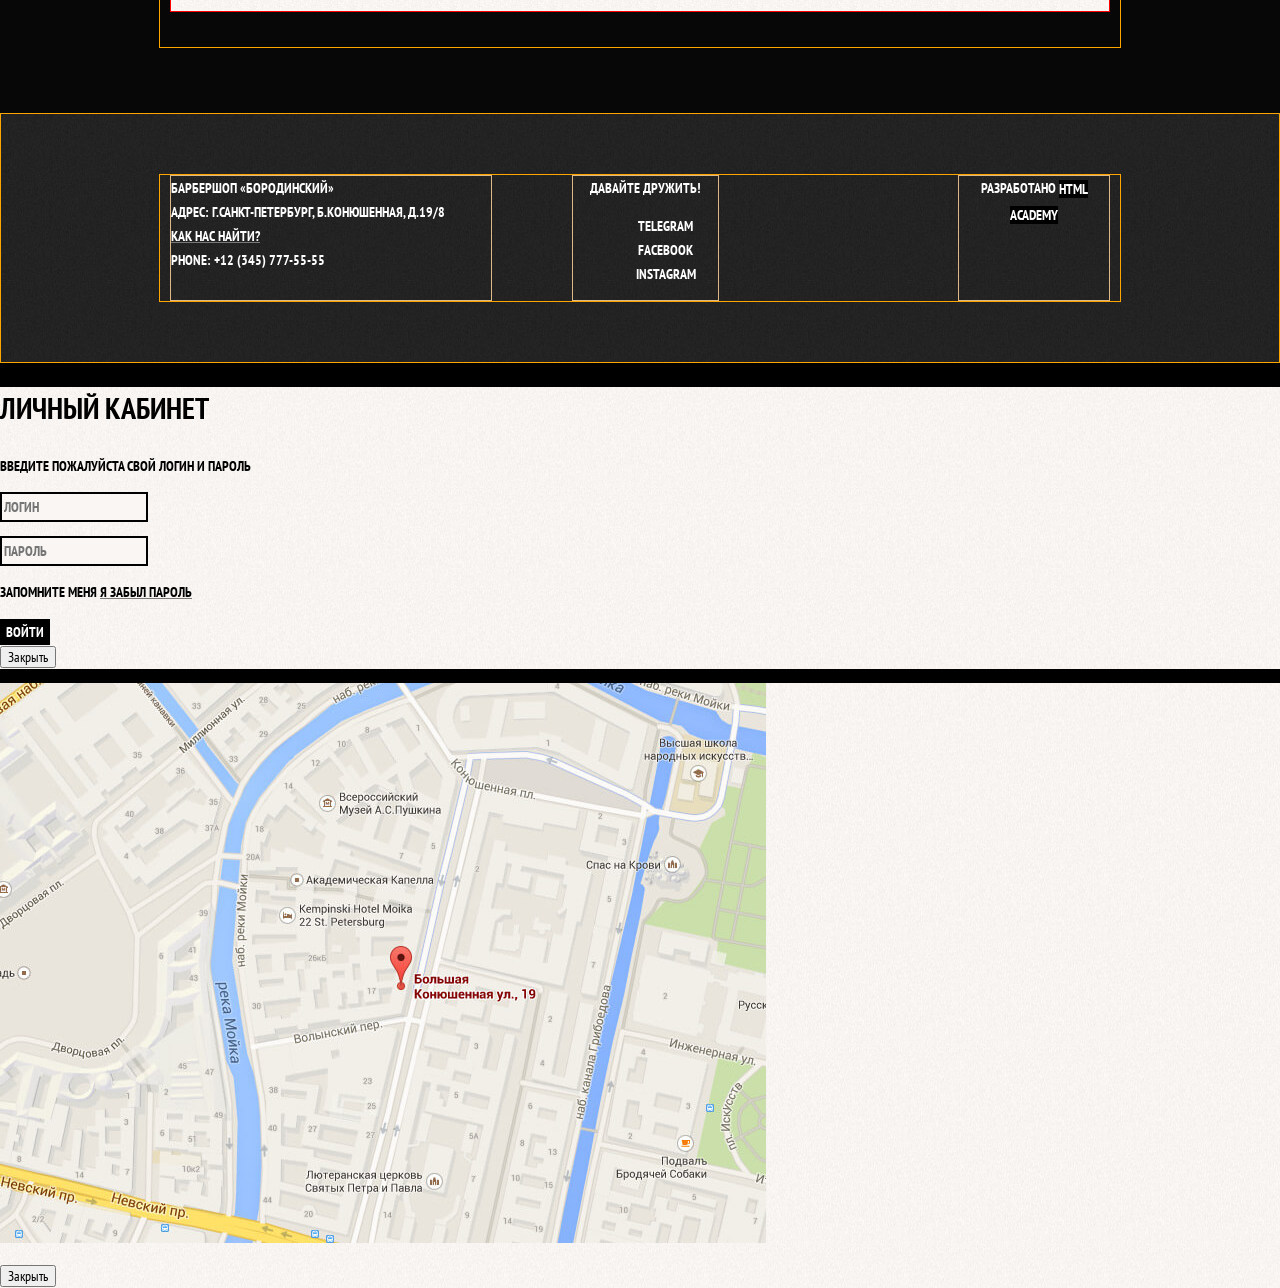
==== commit 2f4d5445: "Add markup big blocks to main page -> use flex" ====
--- a/index.html
+++ b/index.html
@@ -17,28 +17,32 @@
       <a class="main-header-logo">
         <img src="img/index-logo.svg" width="368" height="153" alt="Логотип барбершопа «Бородинский»">
       </a>
-      <ul class="site-navigation">
-        <li>
-          <a href="info.html">Информация</a>
-        </li>
-        <li>
-          <a href="news.html">Новости</a>
-        </li>
-        <li>
-          <a href="price.html">Прайс лист</a>
-        </li>
-        <li>
-          <a href="catalog.html">Магазин</a>
-        </li>
-        <li>
-          <a href="contacts.html">Контакты</a>
-        </li>
-      </ul>
-      <ul class="user-navigation">
-        <li class="login-link">
-          <a class="login-link" href="login.html">Вход</a>
-        </li>
-      </ul>
+      <div class="main-navigation__wrapper">
+        <div class="container">
+          <ul class="site-navigation">
+            <li>
+              <a href="info.html">Информация</a>
+            </li>
+            <li>
+              <a href="news.html">Новости</a>
+            </li>
+            <li>
+              <a href="price.html">Прайс лист</a>
+            </li>
+            <li>
+              <a href="catalog.html">Магазин</a>
+            </li>
+            <li>
+              <a href="contacts.html">Контакты</a>
+            </li>
+          </ul>
+          <ul class="user-navigation">
+            <li class="login-link">
+              <a class="login-link" href="login.html">Вход</a>
+            </li>
+          </ul>
+        </div>
+      </div>
     </nav>
 
   </header>
@@ -140,31 +144,33 @@
   </main>
 
   <footer class="main-footer">
-    <p class="footer-contacts">
-      Барбершоп «Бородинский»
-      <br> Адрес: г.Санкт-Петербург, б.Конюшенная, д.19/8
-      <br>
-      <a href="map.html">Как нас найти?</a>
-      <br> Phone: +12 (345) 777-55-55
-    </p>
-    <div class="footer-social">
-      <b>Давайте дружить!</b>
-      <ul>
-        <li>
-          <a class="social-button" href="#">Telegram</a>
-        </li>
-        <li>
-          <a class="social-button" href="#">Facebook</a>
-        </li>
-        <li>
-          <a class="social-button" href="#">Instagram</a>
-        </li>
-      </ul>
+    <div class="container">
+      <p class="footer-contacts">
+        Барбершоп «Бородинский»
+        <br> Адрес: г.Санкт-Петербург, б.Конюшенная, д.19/8
+        <br>
+        <a href="map.html">Как нас найти?</a>
+        <br> Phone: +12 (345) 777-55-55
+      </p>
+      <div class="footer-social">
+        <b>Давайте дружить!</b>
+        <ul>
+          <li>
+            <a class="social-button" href="#">Telegram</a>
+          </li>
+          <li>
+            <a class="social-button" href="#">Facebook</a>
+          </li>
+          <li>
+            <a class="social-button" href="#">Instagram</a>
+          </li>
+        </ul>
+      </div>
+      <p class="footer-copyright">
+        <b>Разработано</b>
+        <a class="button" href="https://htmlacademy.ru">HTML Academy</a>
+      </p>
     </div>
-    <p class="footer-copyright">
-      <b>Разработано</b>
-      <a class="button" href="https://htmlacademy.ru">HTML Academy</a>
-    </p>
   </footer>
 
   <section class="modal modal-login">
--- a/css/style.css
+++ b/css/style.css
@@ -13,6 +13,15 @@
   background-repeat: no-repeat;
 }
 
+.inner-page {
+  color: #000000;
+
+  background-color: #f7f4f1;
+  background-image: url(/img/pattern-light.jpg);
+  background-position: 0 0;
+  background-repeat: repeat;
+}
+
 a {
   text-decoration: none;
 }
@@ -33,15 +42,59 @@
   background-color: #663d15;
 }
 
+.container {
+  border: 1px solid orange;
+  width: 940px;
+  margin: 0 auto;
+  padding: 0 10px;
+}
+
+.main-header {
+  border: 1px solid orange;
+  margin-bottom: 75px;
+}
+
 .main-navigation {
+  display: flex;
+  flex-direction: column;
+  align-items: center;
+
   font-size: 16px;
   line-height: 20px;
   color: #ffffff;
+}
+
+.main-header-logo {
+  border: 1px solid burlywood;
+  order: 2;
+  width: 368px;
+  height: 153px;
+}
+
+.main-navigation__wrapper {
+  border: 1px solid pink;
+  width: 100%;
+  margin-bottom: 60px;
   background-color: #000000;
 }
 
-.site-navigation,
+.main-navigation__wrapper .container {
+  display: flex;
+  justify-content: space-between;
+}
+
+.site-navigation {
+  border: 1px solid burlywood;
+  width: 620px;
+  margin: 0;
+  padding: 0;
+  list-style: none;
+}
 .user-navigation {
+  border: 1px solid burlywood;
+  width: 140px;
+  margin: 0;
+  padding: 0;
   list-style: none;
 }
 
@@ -57,12 +110,22 @@
   background-color: #242424;
 }
 
+.features {
+  margin-bottom: 80px;
+}
+
 .features-list {
+  border: 1px solid greenyellow;
+  display: flex;
+  margin: 0;
+  padding: 0;
   list-style: none;
   color: #f7f4f1;
 }
 
 .feature-item {
+  border: 1px solid burlywood;
+  width: 300px;
   text-align: center;
 }
 
@@ -72,6 +135,11 @@
 }
 
 .index-column {
+  border: 1px solid red;
+  display: flex;
+  justify-content: space-between;
+  padding: 50px 80px;
+  margin-bottom: 35px;
   color: #000000;
   background-color: #f7f4f1;
   background-image: url(/img/pattern-light.jpg);
@@ -84,17 +152,37 @@
   line-height: 42px;
 }
 
+.news {
+  border: 1px solid burlywood;
+  width: 380px;
+}
+
 .news-list {
   list-style: none;
 }
 
 .news-item {
   text-transform: none;
+}
+
+.gallery {
+  border: 1px solid burlywood;
+  width: 300px;
 }
 
 .gallery-content {
   background-color: #e5e5e5;
   border: 7px solid #ffffff;
+}
+
+.contacts {
+  border: 1px solid burlywood;
+  width: 380px;
+}
+
+.appointment {
+  border: 1px solid burlywood;
+  width: 300px;
 }
 
 .appointment-item input {
@@ -107,7 +195,152 @@
   border: 2px solid #663d15;
 }
 
+.page-title {
+  font-size: 30px;
+  line-height: 42px;
+}
+
+.breadcrumbs {
+  list-style: none;
+}
+
+.breadcrumbs a {
+  color: #000000;
+}
+
+.breadcrumbs a:hover,
+.breadcrumbs a:focus {
+  text-decoration: underline;
+}
+
+.breadcrumbs-current {
+  color: #aba9a7;
+}
+
+.filter fieldset {
+  border: none;
+}
+
+.filter legend {
+  font-size: 24px;
+  line-height: 30px;
+}
+
+.filter ul {
+  list-style: none;
+  line-height: 18px;
+}
+
+.filter input:hover + label,
+.filter input:focus + label {
+  color: #663d15;
+}
+
+.filter input:disabled + label {
+  color: #000000;
+  opacity: 0.5;
+}
+
+.catalog-list {
+  list-style: none;
+}
+
+.catalog-item {
+  background-color: #f7f7f7;
+  box-shadow: 0 0 10px rgba(0, 0, 0, 0.1);
+}
+
+.catalog-item:hover {
+  box-shadow: 0 0 10px rgba(0, 0, 0, 0.2);
+}
+
+.catalog-item a {
+  color: #000000;
+}
+
+.catalog-item h3 {
+  font-size: 14px;
+  line-height: 18px;
+}
+
+.catalog-category {
+  text-transform: none;
+}
+
+.catalog-item__price b {
+  font-size: 14px;
+  line-height: 18px;
+  text-align: center;
+  background-color: #e5e5e5;
+}
+
+.catalog-item__price .button {
+  color: #ffffff;
+  line-height: 20px;
+}
+
+.pagination-list {
+  list-style: none;
+}
+
+.pagination-item a {
+  color: #ffffff;
+  background-color: #000000;
+}
+
+.pagination-item a:hover,
+.pagination-item a:focus,
+.pagination-item a:active {
+  background-color: #663d15;
+}
+
+.pagination-item__current a {
+  color: #000000;
+  background-color: #ffffff;
+}
+
+.pagination-item__current a:hover,
+.pagination-item__current a:focus,
+.pagination-item__current a:active {
+  color: #000000;
+  background-color: #ffffff;
+}
+
+.product-photo__preview {
+  list-style: none;
+}
+
+.product-photo__preview li {
+  box-shadow: 0 0 10px rgba(0, 0, 0, 0.1);
+}
+
+.product-photo__full {
+  box-shadow: 0 0 10px rgba(0, 0, 0, 0.1);
+}
+
+.product-articul {
+  text-align: right;
+  color: #aeaeae;
+}
+
+.product-price b {
+  text-align: center;
+  background-color: #aeaeae;
+}
+
+.product-info h3 {
+  font-size: 24px;
+  line-height: 30px;
+}
+
+.product-info ul {
+  list-style: none;
+}
+
 .main-footer {
+  border: 1px solid orange;
+  padding: 60px 0;
+  margin-top: 65px;
   color: #ffffff;
 
   background-color: #202020;
@@ -116,6 +349,17 @@
   background-repeat: repeat;
 }
 
+.main-footer .container {
+  display: flex;
+}
+
+.footer-contacts {
+  border: 1px solid burlywood;
+  margin: 0;
+  margin-right: 80px;
+  width: 320px;
+}
+
 .footer-contacts a {
   color: #ffffff;
   text-decoration: underline;
@@ -123,7 +367,9 @@
 }
 
 .footer-social {
-  text-align: center;
+  border: 1px solid burlywood;
+  text-align: center;
+  width: 145px;
 }
 
 .footer-social ul {
@@ -135,7 +381,11 @@
 }
 
 .footer-copyright {
-  text-align: center;
+  border: 1px solid burlywood;
+  margin: 0;
+  margin-left: auto;
+  text-align: center;
+  width: 150px;
 }
 
 .footer-copyright .button:hover,
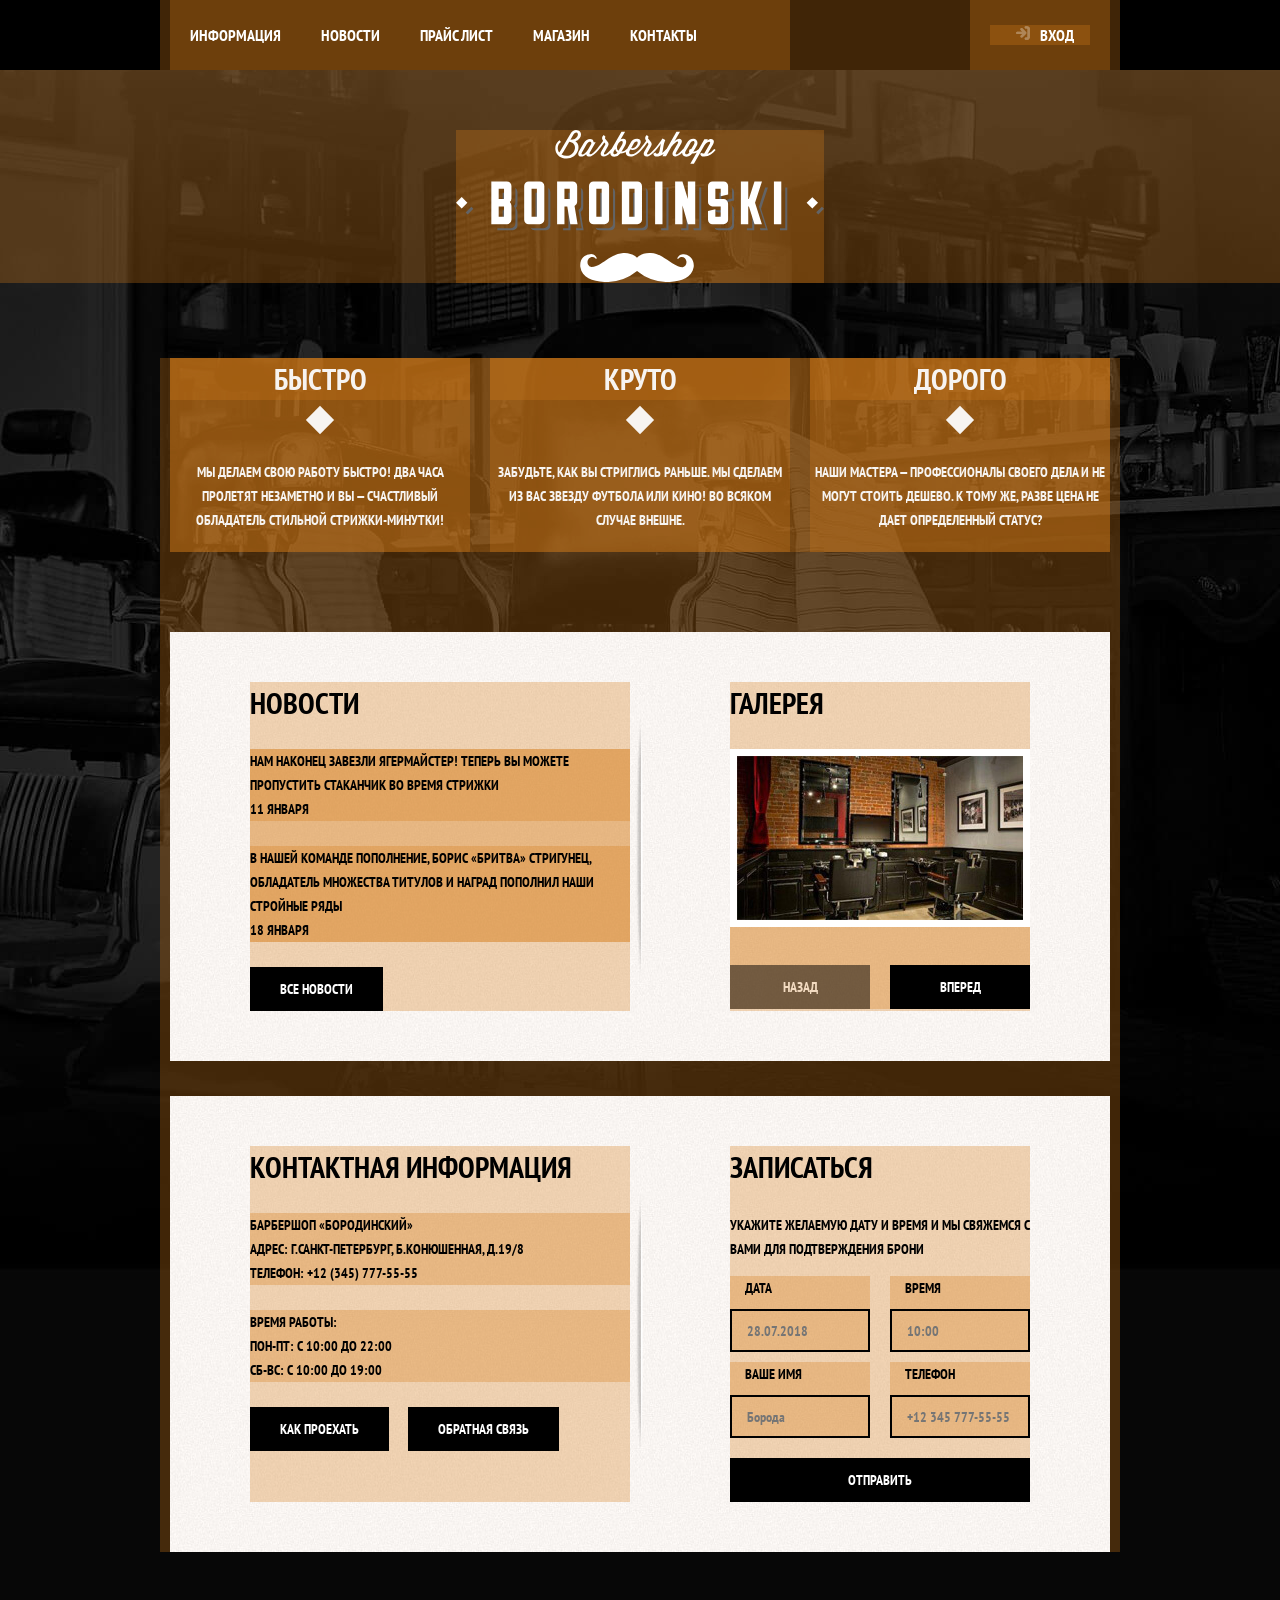
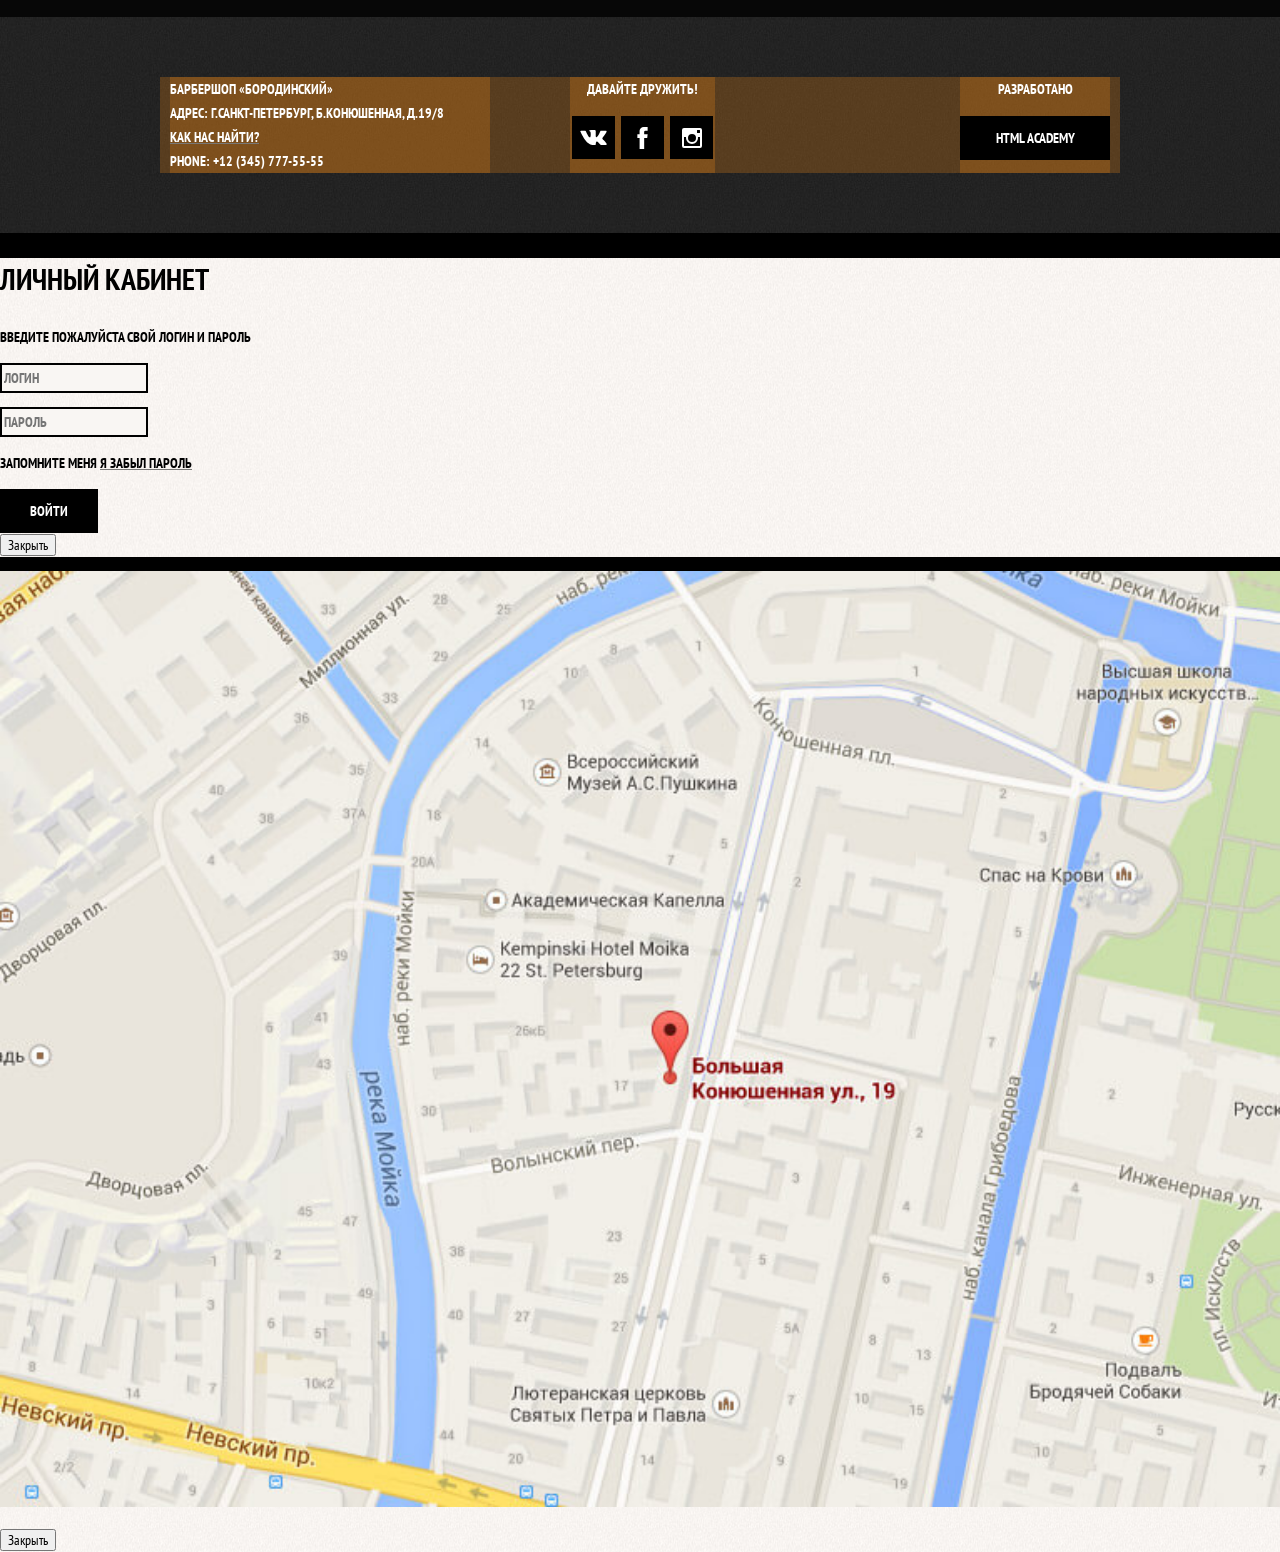
==== commit 9e8d96b0: "Complete style markup main page" ====
--- a/index.html
+++ b/index.html
@@ -37,7 +37,7 @@
             </li>
           </ul>
           <ul class="user-navigation">
-            <li class="login-link">
+            <li>
               <a class="login-link" href="login.html">Вход</a>
             </li>
           </ul>
@@ -88,13 +88,15 @@
 
       <section class="gallery">
         <h2>Галерея</h2>
-        <figure class="gallery-content">
-          <a href="#">
-            <img src="img/studio.jpg" width="286" height="164" alt="Studio">
-          </a>
-        </figure>
-        <button class="button gallery-button galery-button-back" type="button">Назад</button>
-        <button class="button gallery-button galery-button-next" type="button">Вперед</button>
+        <div class="gallery-container">
+          <figure class="gallery-content">
+            <a href="#">
+              <img src="img/studio.jpg" width="286" height="164" alt="Studio">
+            </a>
+          </figure>
+          <button class="button gallery-button galery-button__back" type="button" disabled>Назад</button>
+          <button class="button gallery-button galery-button__next" type="button">Вперед</button>
+        </div>
       </section>
     </div>
 
@@ -156,13 +158,22 @@
         <b>Давайте дружить!</b>
         <ul>
           <li>
-            <a class="social-button" href="#">Telegram</a>
+            <a class="social-button" href="#">
+              <span class="visually-hidden">Вконтакте</span>
+              <svg xmlns="http://www.w3.org/2000/svg" width="27" height="15" viewBox="0 0 26.14 14.91"><path d="M26 13.47l-.09-.17a13.55 13.55 0 0 0-2.6-3q-.87-.83-1.1-1.12A1 1 0 0 1 22 8a10.27 10.27 0 0 1 1.22-1.78l.88-1.16q2.35-3.13 2-4L26 .94a.8.8 0 0 0-.4-.22 2.14 2.14 0 0 0-.87 0h-3.92a.51.51 0 0 0-.27 0h-.3a.6.6 0 0 0-.15.14.93.93 0 0 0-.14.24 22.22 22.22 0 0 1-1.46 3.06q-.5.84-.93 1.46a7 7 0 0 1-.71.91 4.94 4.94 0 0 1-.52.47q-.23.18-.35.15l-.23-.05a.9.9 0 0 1-.31-.33 1.49 1.49 0 0 1-.16-.53V1.6a3.14 3.14 0 0 0 0-.62 2.12 2.12 0 0 0-.14-.44.73.73 0 0 0-.28-.33 1.57 1.57 0 0 0-.46-.18A9 9 0 0 0 12.57 0a8.93 8.93 0 0 0-3.25.33 1.83 1.83 0 0 0-.52.41q-.25.3-.07.33a1.67 1.67 0 0 1 1.16.59l.08.16a2.6 2.6 0 0 1 .19.63 6.32 6.32 0 0 1 .12 1 10.59 10.59 0 0 1 0 1.7q-.07.71-.13 1.1a2.21 2.21 0 0 1-.18.64 2.69 2.69 0 0 1-.16.3l-.07.07a1 1 0 0 1-.37.07.86.86 0 0 1-.46-.19 3.27 3.27 0 0 1-.56-.52 7 7 0 0 1-.66-.93q-.37-.6-.76-1.42l-.22-.39q-.2-.38-.56-1.11t-.62-1.43A.9.9 0 0 0 5.2.9h-.07a.93.93 0 0 0-.22-.16A1.44 1.44 0 0 0 4.6.65L.87.68A1 1 0 0 0 .1.94L0 1a.44.44 0 0 0 0 .22 1.08 1.08 0 0 0 .08.37Q.9 3.53 1.86 5.31t1.66 2.87Q4.23 9.27 5 10.24t1 1.24l.37.41.34.33a8.06 8.06 0 0 0 1 .78 16.34 16.34 0 0 0 1.4.9 7.6 7.6 0 0 0 1.79.72 6.19 6.19 0 0 0 2 .22h1.57a1.08 1.08 0 0 0 .72-.3l.05-.07a.9.9 0 0 0 .1-.25 1.38 1.38 0 0 0 0-.37 4.48 4.48 0 0 1 .09-1.05 2.77 2.77 0 0 1 .23-.71 1.74 1.74 0 0 1 .29-.4 1.19 1.19 0 0 1 .23-.2h.11a.86.86 0 0 1 .77.21 4.52 4.52 0 0 1 .83.79q.39.47.93 1.05a6.41 6.41 0 0 0 1 .87l.27.16a3.31 3.31 0 0 0 .71.3 1.53 1.53 0 0 0 .76.07l3.48-.05a1.58 1.58 0 0 0 .8-.17.68.68 0 0 0 .34-.37 1.06 1.06 0 0 0 0-.46 1.71 1.71 0 0 0-.1-.36z" fill="#fff"/></svg>
+            </a>
           </li>
           <li>
-            <a class="social-button" href="#">Facebook</a>
+            <a class="social-button" href="#">
+              <span class="visually-hidden">Фейсбук</span>
+              <svg xmlns="http://www.w3.org/2000/svg" width="19" height="22" viewBox="0 0 10.15 21.74"><path d="M3.34 1.12A4.77 4.77 0 0 1 6.53 0h3.61v3.81H7.81a1.07 1.07 0 0 0-1.09.83v2.55h3.42c-.08 1.23-.24 2.45-.41 3.67h-3v10.87H2.21V10.86H0V7.21h2.19V3.66a3.83 3.83 0 0 1 1.15-2.54z" fill="#fff"/></svg>
+            </a>
           </li>
           <li>
-            <a class="social-button" href="#">Instagram</a>
+            <a class="social-button" href="#">
+              <span class="visually-hidden">Инстаграм</span>
+              <svg xmlns="http://www.w3.org/2000/svg" width="20" height="20" viewBox="0 0 20 20"><path d="M18 0H2a2 2 0 0 0-2 2v16a2 2 0 0 0 2 2h16a2 2 0 0 0 2-2V2a2 2 0 0 0-2-2zm-8 6a4 4 0 1 1-4 4 4 4 0 0 1 4-4zM2.5 18a.47.47 0 0 1-.5-.5V9h2.1a3.4 3.4 0 0 0-.1 1 6 6 0 1 0 12 0 3.4 3.4 0 0 0-.1-1H18v8.5a.47.47 0 0 1-.5.5zM18 4.5a.47.47 0 0 1-.5.5h-2a.47.47 0 0 1-.5-.5v-2a.47.47 0 0 1 .5-.5h2a.47.47 0 0 1 .5.5z" fill="#fff"/></svg>
+            </a>
           </li>
         </ul>
       </div>
--- a/css/style.css
+++ b/css/style.css
@@ -13,6 +13,30 @@
   background-repeat: no-repeat;
 }
 
+a {
+  text-decoration: none;
+}
+
+img {
+  width: 100%;
+  height: auto;
+}
+
+.visually-hidden:not(:focus):not(:active),
+input[type="checkbox"].visually-hidden,
+input[type="radio"].visually-hidden {
+  position: absolute;
+  width: 1px;
+  height: 1px;
+  margin: -1px;
+  padding: 0;
+  border: 0;
+  white-space: nowrap;
+  clip-path: inset(100%);
+  clip: rect(0 0 0 0);
+  overflow: hidden;
+}
+
 .inner-page {
   color: #000000;
 
@@ -22,11 +46,10 @@
   background-repeat: repeat;
 }
 
-a {
-  text-decoration: none;
-}
-
 .button {
+  display: inline-block;
+  padding: 10px 30px;
+  margin-right: 16px;
   font: inherit;
   text-align: center;
   color: #ffffff;
@@ -42,16 +65,28 @@
   background-color: #663d15;
 }
 
+.button.disabled,
+.button:disabled {
+  cursor: default;
+  opacity: 0.5;
+  background-color: #000000;
+}
+
 .container {
-  border: 1px solid orange;
+  background-color: rgba(212, 124, 24, 0.3);
   width: 940px;
   margin: 0 auto;
   padding: 0 10px;
 }
 
 .main-header {
-  border: 1px solid orange;
+  background-color: rgba(212, 124, 24, 0.3);
   margin-bottom: 75px;
+}
+
+.inner-page .main-header {
+  margin-bottom: 50px;
+  background-color: #000000;
 }
 
 .main-navigation {
@@ -64,15 +99,27 @@
   color: #ffffff;
 }
 
+.inner-page .main-navigation {
+  flex-direction: row;
+  align-items: start;
+}
+
 .main-header-logo {
-  border: 1px solid burlywood;
+  background-color: rgba(212, 124, 24, 0.3);
   order: 2;
   width: 368px;
   height: 153px;
 }
 
+.inner-page .main-header-logo {
+  order: 0;
+  width: 111px;
+  height: 24px;
+  padding: 23px 20px;
+}
+
 .main-navigation__wrapper {
-  border: 1px solid pink;
+  background-color: rgba(212, 124, 24, 0.3);
   width: 100%;
   margin-bottom: 60px;
   background-color: #000000;
@@ -84,22 +131,30 @@
 }
 
 .site-navigation {
-  border: 1px solid burlywood;
+  background-color: rgba(212, 124, 24, 0.3);
+  display: flex;
+  flex-wrap: wrap;
   width: 620px;
   margin: 0;
   padding: 0;
   list-style: none;
 }
 .user-navigation {
-  border: 1px solid burlywood;
+  background-color: rgba(212, 124, 24, 0.3);
   width: 140px;
   margin: 0;
   padding: 0;
   list-style: none;
+}
+
+.inner-page .user-navigation {
+  margin-left: auto;
 }
 
 .site-navigation a,
 .user-navigation a {
+  display: block;
+  margin: 25px 20px;
   color: #ffffff;
 }
 
@@ -110,13 +165,38 @@
   background-color: #242424;
 }
 
+.user-navigation .login-link {
+  background-color: rgba(212, 124, 24, 0.3);
+  position: relative;
+  padding-left: 50px;
+}
+
+.login-link::before {
+  position: absolute;
+  left: 25px;
+  content: "";
+  width: 16px;
+  height: 18px;
+  background-image: url(/img/login.svg);
+  opacity: 0.3;
+  position: 0 0;
+  background-repeat: no-repeat;
+}
+
+.login-link:hover::before,
+.login-link:focus::before,
+.login-link:active::before {
+  opacity: 1;
+}
+
 .features {
   margin-bottom: 80px;
 }
 
 .features-list {
-  border: 1px solid greenyellow;
-  display: flex;
+  background-color: rgba(212, 124, 24, 0.3);
+  display: flex;
+  justify-content: space-between;
   margin: 0;
   padding: 0;
   list-style: none;
@@ -124,68 +204,165 @@
 }
 
 .feature-item {
-  border: 1px solid burlywood;
+  background-color: rgba(212, 124, 24, 0.3);
   width: 300px;
   text-align: center;
 }
 
 .feature-item h3 {
+  background-color: rgba(212, 124, 24, 0.3);
+  position: relative;
+  margin: 0;
+  margin-bottom: 60px;
   font-size: 30px;
   line-height: 42px;
 }
 
+.feature-item h3::after {
+  content: "";
+  position: absolute;
+  bottom: -30px;
+  left: 50%;
+  margin-left: -10px;
+  width: 20px;
+  height: 20px;
+  transform: rotate(45deg);
+  background-color: #f7f4f1;
+}
+
+.feature-item p {
+  margin: 20px 0;
+  padding: 0;
+}
+
 .index-column {
-  border: 1px solid red;
+  background-color: rgba(212, 124, 24, 0.3);
   display: flex;
   justify-content: space-between;
   padding: 50px 80px;
   margin-bottom: 35px;
   color: #000000;
   background-color: #f7f4f1;
-  background-image: url(/img/pattern-light.jpg);
-  background-position: 0 0;
-  background-repeat: repeat;
+  background-image: url(/img/line.png), url(/img/pattern-light.jpg);
+  background-position: center, 0 0;
+  background-repeat: no-repeat, repeat;
 }
 
 .index-column h2 {
+  margin: 0;
+  margin-bottom: 25px;
   font-size: 30px;
   line-height: 42px;
 }
 
 .news {
-  border: 1px solid burlywood;
+  background-color: rgba(212, 124, 24, 0.3);
   width: 380px;
 }
 
 .news-list {
+  background-color: rgba(212, 124, 24, 0.3);
+  margin: 0;
+  margin-bottom: 25px;
+  padding: 0;
   list-style: none;
 }
 
 .news-item {
-  text-transform: none;
+  background-color: rgba(212, 124, 24, 0.3);
+  margin-bottom: 25px;
+}
+
+.news-item p {
+  margin: 0;
 }
 
 .gallery {
-  border: 1px solid burlywood;
+  background-color: rgba(212, 124, 24, 0.3);
   width: 300px;
 }
 
+.gallery-container {
+  background-color: rgba(212, 124, 24, 0.3);
+  position: relative;
+  height: 260px;
+}
+
 .gallery-content {
+  height: 164px;
+  margin: 0;
   background-color: #e5e5e5;
   border: 7px solid #ffffff;
 }
 
+.gallery-content img {
+  width: 286px;
+  height: 164px;
+}
+
+.gallery-button {
+  box-sizing: border-box;
+  position: absolute;
+  bottom: 0;
+  width: 140px;
+  margin: 0;
+}
+
+.galery-button__back {
+  left: 0;
+}
+
+.galery-button__next {
+  right: 0;
+}
+
 .contacts {
-  border: 1px solid burlywood;
+  background-color: rgba(212, 124, 24, 0.3);
   width: 380px;
 }
 
+.contacts p {
+  background-color: rgba(212, 124, 24, 0.3);
+  margin: 0;
+  margin-bottom: 25px;
+}
+
 .appointment {
-  border: 1px solid burlywood;
+  background-color: rgba(212, 124, 24, 0.3);
   width: 300px;
 }
 
+.appointment-info {
+  margin: 0;
+  margin-bottom: 15px;
+}
+
+.appointment-form {
+  display: flex;
+  justify-content: space-between;
+  flex-wrap: wrap;
+}
+
+.appointment-item {
+  background-color: rgba(212, 124, 24, 0.3);
+  width: 140px;
+  margin: 0;
+  margin-bottom: 10px;
+}
+
+.appointment-item label {
+  display: block;
+  margin-bottom: 9px;
+  margin-left: 15px;
+}
+
 .appointment-item input {
+  box-sizing: border-box;
+  width: 140px;
+  padding-top: 8px;
+  padding-left: 15px;
+  padding-right: 15px;
+  padding-bottom: 7px;
   font: inherit;
   background-color: transparent;
   border: 2px solid #000000;
@@ -195,12 +372,27 @@
   border: 2px solid #663d15;
 }
 
+.appointment .button {
+  display: block;
+  width: 100%;
+  margin-top: 10px;
+  margin-right: 0;
+}
+
 .page-title {
+  background-color: rgba(212, 124, 24, 0.3);
+  margin: 0;
+  padding: 0;
+  padding-bottom: 15px;
   font-size: 30px;
   line-height: 42px;
 }
 
 .breadcrumbs {
+  background-color: rgba(212, 124, 24, 0.3);
+  margin: 0;
+  margin-bottom: 50px;
+  padding: 0;
   list-style: none;
 }
 
@@ -217,13 +409,28 @@
   color: #aba9a7;
 }
 
+.catalog-columns {
+  display: flex;
+  justify-content: space-between;
+}
+
+.filters {
+  background-color: rgba(212, 124, 24, 0.3);
+  width: 180px;
+}
+
 .filter fieldset {
   border: none;
 }
 
 .filter legend {
+  background-color: rgba(212, 124, 24, 0.3);
   font-size: 24px;
   line-height: 30px;
+}
+
+.filter-option {
+  background-color: rgba(212, 124, 24, 0.3);
 }
 
 .filter ul {
@@ -241,13 +448,31 @@
   opacity: 0.5;
 }
 
+.catalog {
+  background-color: rgba(212, 124, 24, 0.3);
+  width: 700px;
+}
+
 .catalog-list {
+  display: flex;
+  flex-wrap: wrap;
+  margin: 0;
+  margin-bottom: 25px;
+  padding: 0;
   list-style: none;
 }
 
 .catalog-item {
+  /* background-color: rgba(212, 124, 24, 0.3); */
+  width: 220px;
+  margin-bottom: 20px;
+  margin-right: 20px;
   background-color: #f7f7f7;
   box-shadow: 0 0 10px rgba(0, 0, 0, 0.1);
+}
+
+.catalog-item:nth-child(3n) {
+  margin-right: 0;
 }
 
 .catalog-item:hover {
@@ -280,6 +505,9 @@
 }
 
 .pagination-list {
+  background-color: rgba(212, 124, 24, 0.3);
+  margin: 0;
+  padding: 0;
   list-style: none;
 }
 
@@ -306,15 +534,22 @@
   background-color: #ffffff;
 }
 
+.product-photos {
+  border: 1px solid red;
+  width: 460px;
+}
+
 .product-photo__preview {
   list-style: none;
 }
 
 .product-photo__preview li {
+  background-color: rgba(212, 124, 24, 0.3);
   box-shadow: 0 0 10px rgba(0, 0, 0, 0.1);
 }
 
 .product-photo__full {
+  background-color: rgba(212, 124, 24, 0.3);
   box-shadow: 0 0 10px rgba(0, 0, 0, 0.1);
 }
 
@@ -328,17 +563,23 @@
   background-color: #aeaeae;
 }
 
+.product-info {
+  border: 1px solid red;
+  width: 390px;
+}
+
 .product-info h3 {
   font-size: 24px;
   line-height: 30px;
 }
 
 .product-info ul {
+  background-color: rgba(212, 124, 24, 0.3);
   list-style: none;
 }
 
 .main-footer {
-  border: 1px solid orange;
+  background-color: rgba(212, 124, 24, 0.3);
   padding: 60px 0;
   margin-top: 65px;
   color: #ffffff;
@@ -349,12 +590,16 @@
   background-repeat: repeat;
 }
 
+.inner-page .main-footer {
+  margin-top: 45px;
+}
+
 .main-footer .container {
   display: flex;
 }
 
 .footer-contacts {
-  border: 1px solid burlywood;
+  background-color: rgba(212, 124, 24, 0.3);
   margin: 0;
   margin-right: 80px;
   width: 320px;
@@ -367,25 +612,62 @@
 }
 
 .footer-social {
-  border: 1px solid burlywood;
+  background-color: rgba(212, 124, 24, 0.3);
   text-align: center;
   width: 145px;
 }
 
+.footer-social b {
+  display: block;
+  margin-bottom: 15px;
+}
+
 .footer-social ul {
+  display: flex;
+  flex-wrap: wrap;
+  justify-content: space-between;
+  width: 141px;
+  margin: 0 auto;
+  padding: 0;
   list-style: none;
 }
 
 .social-button {
-  color: #ffffff;
+  display: flex;
+  align-items: center;
+  justify-content: center;
+  width: 43px;
+  height: 43px;
+  color: #ffffff;
+  background-color: #000000;
+}
+
+.social-button:hover,
+.social-button:focus {
+  background-color: #ffffff;
+}
+
+.social-button:hover path,
+.social-button:focus path {
+  fill: #000000;
 }
 
 .footer-copyright {
-  border: 1px solid burlywood;
+  background-color: rgba(212, 124, 24, 0.3);
   margin: 0;
   margin-left: auto;
   text-align: center;
   width: 150px;
+}
+
+.footer-copyright b {
+  display: block;
+  margin-bottom: 15px;
+}
+
+.footer-copyright .button {
+  display: block;
+  margin-right: 0;
 }
 
 .footer-copyright .button:hover,
@@ -437,14 +719,3 @@
 .restore:focus {
   text-decoration: none;
 }
-
-.visually-hidden {
-  position: absolute;
-  width: 1px;
-  height: 1px;
-  margin: -1px;
-  padding: 0;
-  border: 0;
-  clip: rect(0 0 0 0);
-  overflow: hidden;
-}
